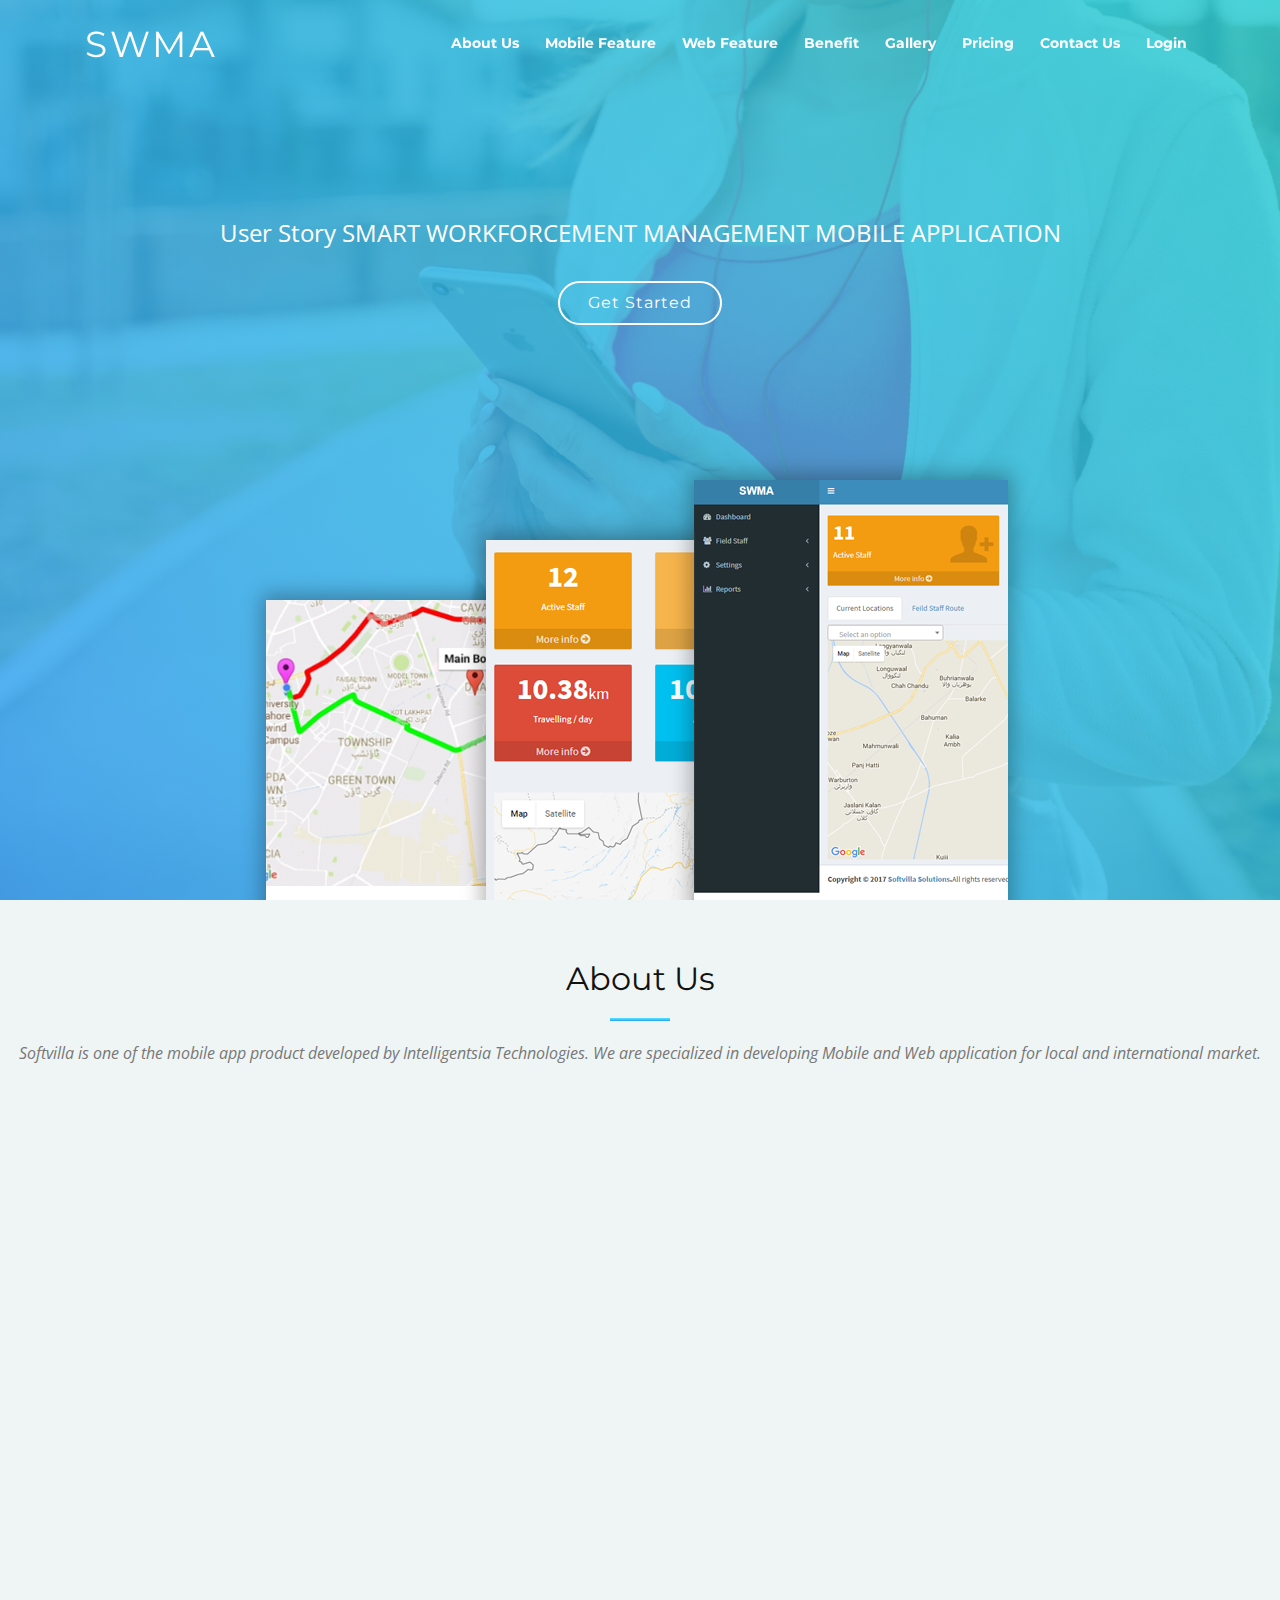
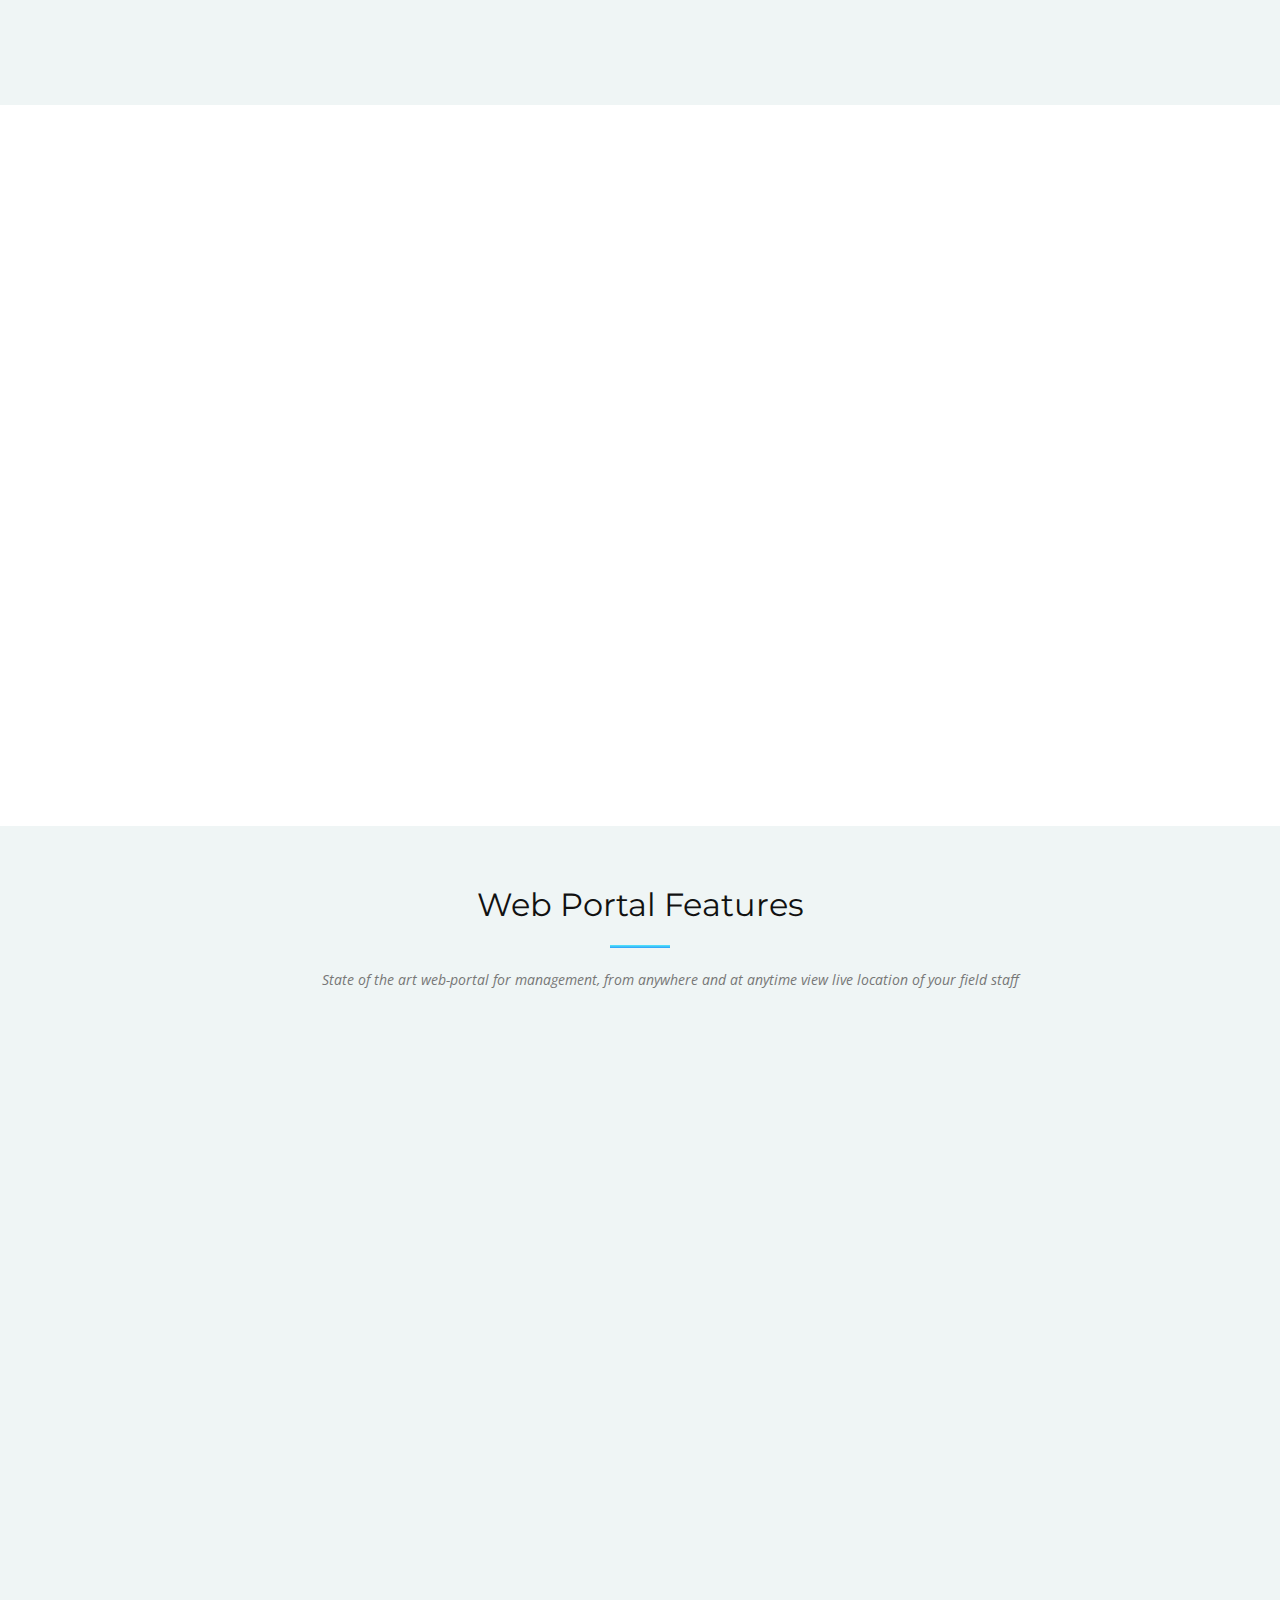
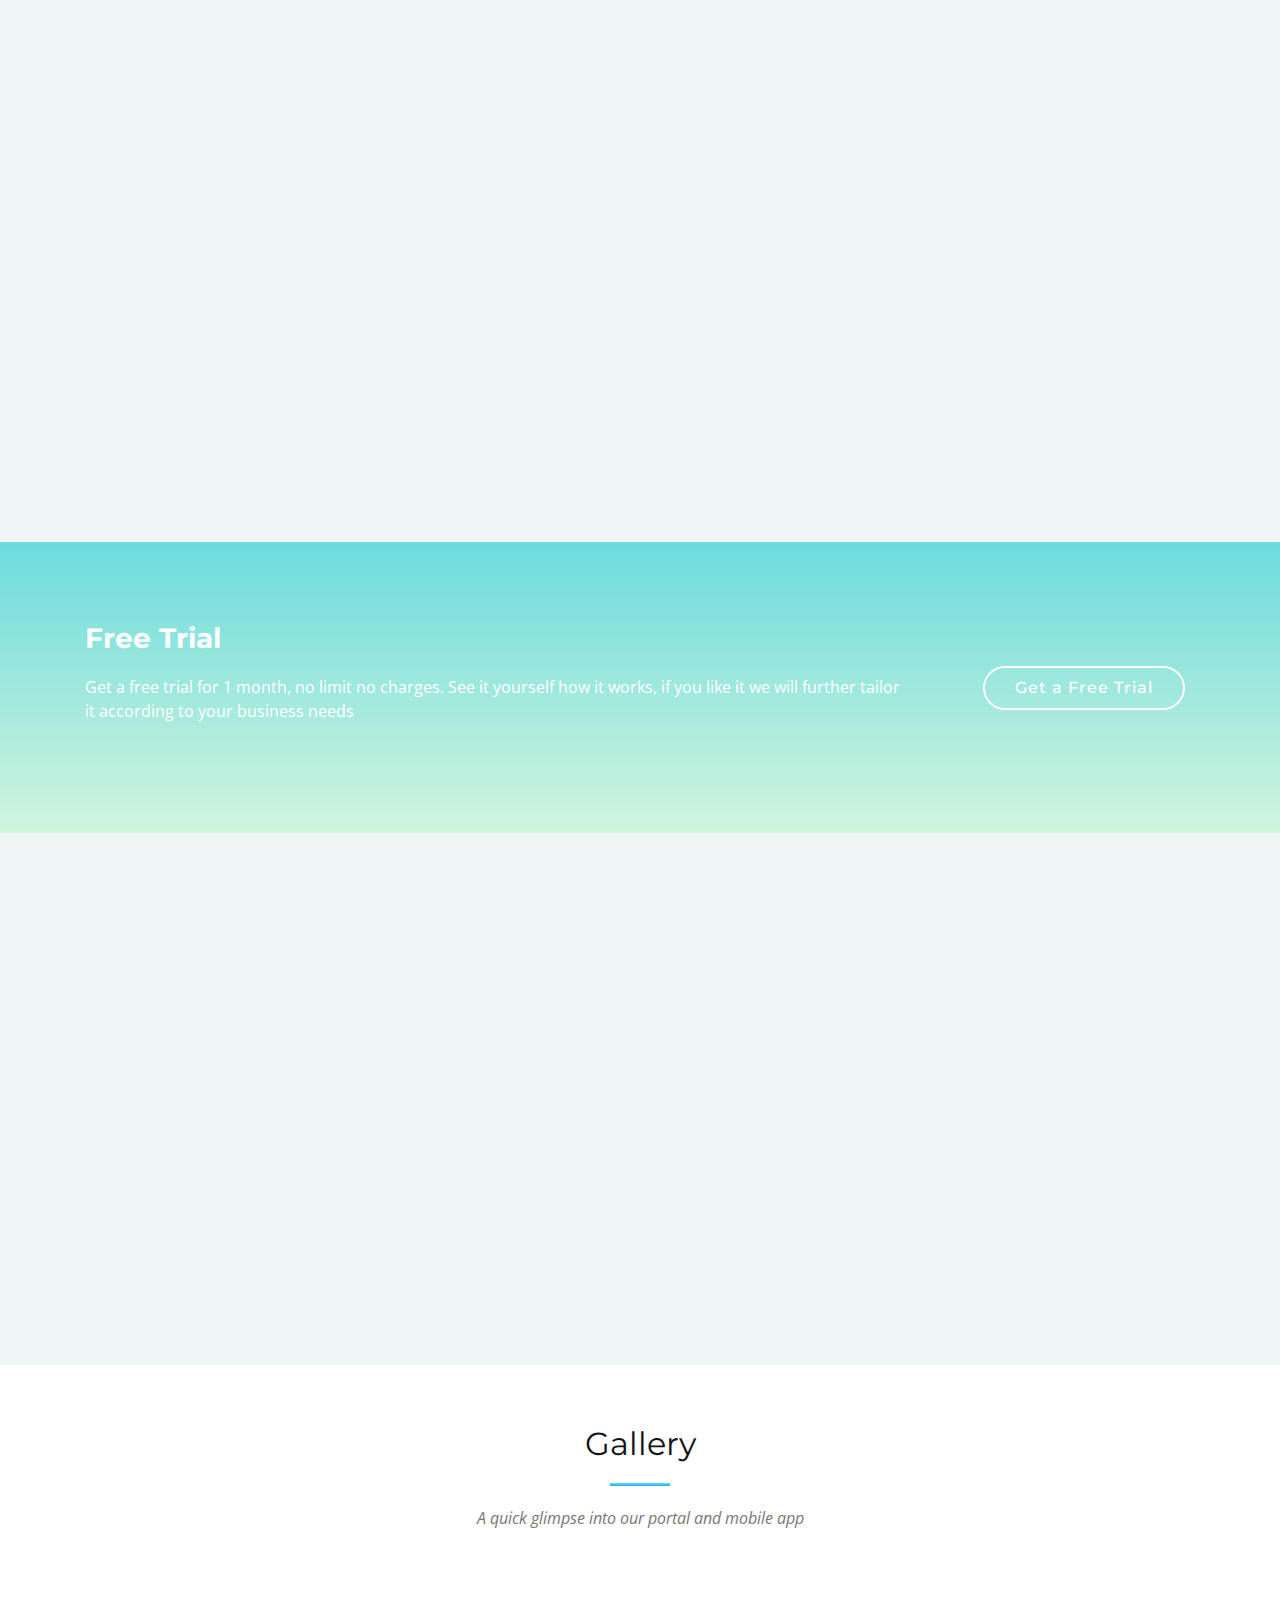
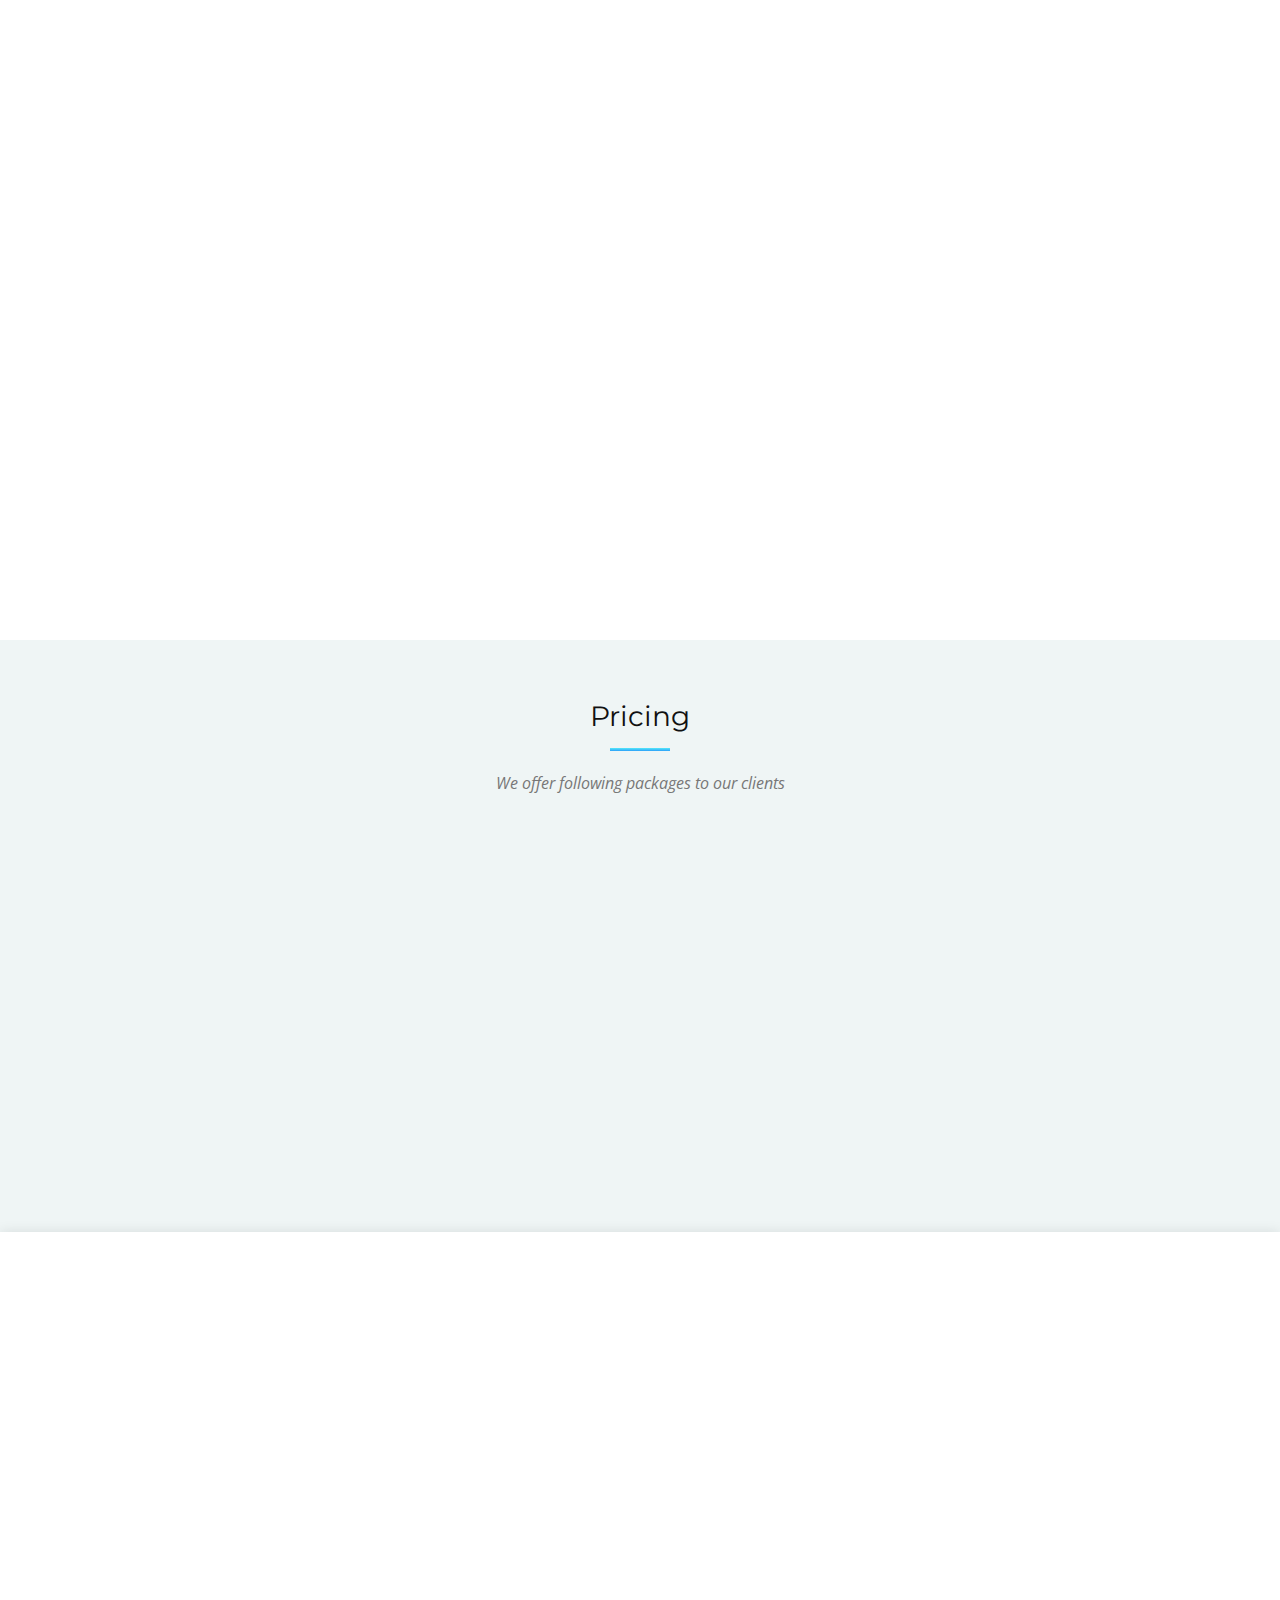
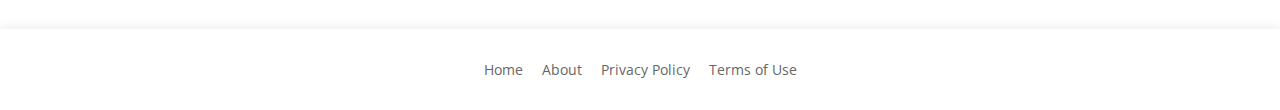
==== index.html @ a3ac9c97 "f1 com" ====
<!DOCTYPE html>
<html lang="en">
<head>
  <meta charset="utf-8">
  <title>Softvilla</title>
  <meta content="width=device-width, initial-scale=1.0" name="viewport">
  <meta content="" name="keywords">
  <meta content="" name="description">

  <!-- Favicons -->
  <link href="img/f-icon.png" rel="icon">
  <link href="img/apple-touch-icon.png" rel="apple-touch-icon">

  <!-- Google Fonts -->
  <link href="https://fonts.googleapis.com/css?family=Montserrat:300,400,500,700|Open+Sans:300,300i,400,400i,700,700i" rel="stylesheet">

  <!-- Bootstrap CSS File -->
  <link href="lib/bootstrap/css/bootstrap.min.css" rel="stylesheet">

  <!-- Libraries CSS Files -->
  <link href="lib/animate/animate.min.css" rel="stylesheet">
  <link href="lib/font-awesome/css/font-awesome.min.css" rel="stylesheet">
  <link href="lib/ionicons/css/ionicons.min.css" rel="stylesheet">
  <link href="lib/magnific-popup/magnific-popup.css" rel="stylesheet">

  <!-- Main Stylesheet File -->
  <link href="css/style.css" rel="stylesheet">
</head>

<body>

  <!--==========================
    Header
  ============================-->
  <header id="header">
    <div class="container">

      <div id="logo" class="pull-left">
        <h1><a href="#intro" class="scrollto"><strong>SWMA</strong></a></h1>
        <!-- Uncomment below if you prefer to use an image logo -->
        <!-- <a href="#intro"><img src="img/logo.png" alt="" title=""></a> -->
      </div>

      <nav id="nav-menu-container">
        <ul class="nav-menu">
          <li class="menu-active"><a href="#about"><strong>About Us</strong></a></li>
          <li><a href="#features"><strong>Mobile Feature</strong></a></li>
          <li><a href="#more-features"><strong>Web Feature</strong></a></li>
          <li><a href="#benefit"><strong>Benefit</strong></a></li>
          <li><a href="#gallery"><strong>Gallery</strong></a></li>
          <li><a href="#pricing"><strong>Pricing</strong></a></li>
          <li><a href="#contact"><strong>Contact Us</strong></a></li>
          <!-- <li><a href="download.html"><strong>Download</strong></a></li> -->
            <li><a href="#contact"><strong>Login</strong></a></li>
        </ul>
      </nav><!-- #nav-menu-container -->
    </div>
  </header><!-- #header -->

  <!--==========================
    Intro Section
  ============================-->
  <section id="intro">

    <div class="intro-text">
      <h2><strong></strong></h2>
      <p>User Story SMART WORKFORCEMENT MANAGEMENT MOBILE APPLICATION</p>
      <div class="d-flex">
      <a href="https://softvilla.com.pk/connect.html" class="btn-get-started scrollto">Get Started</a>
      
     <!-- <a href="apk/apk-demo-08112018.apk" class="btn-get-started scrollto">Free Demo</a> -->
      </div>
    </div>

    <div class="product-screens">
      <div class="product-screen-1 wow fadeInUp" data-wow-delay="0.4s" data-wow-duration="0.6s">
        <img src="img/product-screen-1.png" alt="">
      </div>

      <div class="product-screen-2 wow fadeInUp" data-wow-delay="0.2s" data-wow-duration="0.6s">
        <img src="img/product-screen-2.png" alt="">
      </div>

      <div class="product-screen-3 wow fadeInUp" data-wow-duration="0.6s">
        <img src="img/product-screen-3.png" alt="">
      </div>

    </div>

  </section><!-- #intro -->

  <main id="main">

    <!--==========================
      About Us Section
    ============================-->
    <section id="about" class="section-bg">
      <div class="container-fluid">
        <div class="section-header">
          <h3 class="section-title">About Us</h3>
          <span class="section-divider"></span>
          <p class="section-description">
            
Softvilla is one of the mobile app product developed by Intelligentsia Technologies. We are specialized in developing Mobile and Web application for local and international market.</p>
        </div>

        <div class="row">
          <div class="col-lg-6 about-img wow fadeInLeft">
            <img src="img/about-img.jpg" alt="">
          </div>

          <div class="col-lg-6 content wow fadeInRight">
            <h3>Smart Workforce Management Application (Softvilla) is a combination of Mobile and Web apps to manage your Field Force activity with precise live data and live location monitoring.</h3>
            <p>
              It consists of following i.e. 
            </p>

            <ul>
              <!-- <li><i class="ion-android-checkmark-circle"></i> Management Monitoring App</li> -->
              <li><i class="ion-android-checkmark-circle"></i> Management Web Portal</li>
              <li><i class="ion-android-checkmark-circle"></i> Field Staff Mobile App</li>
            </ul>

            <p>
              Business owners and Managers can view live order lists, field staff live location via Management Web Portal.</p>
              <p>Who Need This? A valid question from you and answer is, any business with a field staff team for sales orders or distribution etc and many more.

            </p>
          </div>
        </div>

      </div>
    </section><!-- #about -->

    <!--==========================
      Features
    ============================-->
    <section id="features">
      <div class="container">

        <div class="row">

          <div class="col-lg-8 offset-lg-4">
            <div class="section-header wow fadeIn" data-wow-duration="1s">
              <h3 class="section-title">Mobile App Features</h3>
              <span class="section-divider"></span>
            </div>
          </div>

          <div class="col-lg-4 col-md-5 features-img">
            <img src="img/product-features.png" alt="" class="wow fadeInLeft">
          </div>

          <div class="col-lg-8 col-md-7 ">

            <div class="row">

              <div class="col-lg-6 col-md-6 box wow fadeInRight">
                <div class="icon"><i class="ion-ios-speedometer-outline"></i></div>
                <h4 class="title"><a href="">Live Data</a></h4>
                <p class="description">Admin app view live location and movement and of your salesman/Order taker</p>
              </div>
              <div class="col-lg-6 col-md-6 box wow fadeInRight" data-wow-delay="0.1s">
                <div class="icon"><i class="ion-ios-flask-outline"></i></div>
                <h4 class="title"><a href="">One time Sign In</a></h4>
                <p class="description">Sign In once in the beginning only</p>
              </div>
              <div class="col-lg-6 col-md-6 box wow fadeInRight" data-wow-delay="0.2s">
                <div class="icon"><i class="ion-social-buffer-outline"></i></div>
                <h4 class="title"><a href="">Auto Check in & Check Out</a></h4>
                <p class="description">Will be managed by app itself based on set timings and location from Admin portal.</p>
              </div>
              <div class="col-lg-6 col-md-6 box wow fadeInRight" data-wow-delay="0.3s">
                <div class="icon"><i class="ion-flash-off"></i></div>
                <h4 class="title"><a href="">Works in Offline Mode</a></h4>
                <p class="description">Works offline and upload data when connected.</p>
              </div>
              
              <div class="col-lg-6 col-md-6 box wow fadeInRight" data-wow-delay="0.3s">
                <div class="icon"><i class="ion-map"></i></div>
                <h4 class="title"><a href="">Mark Locations & Time Stamps</a></h4>
                <p class="description">Mark a location with Name and picture, app auto marks duration and Time Stamp</p>
              </div>
              <div class="col-lg-6 col-md-6 box wow fadeInRight" data-wow-delay="0.3s">
                <div class="icon"><i class="ion-ios-analytics-outline"></i></div>
                <h4 class="title"><a href="">Online Order/Survey/Data Forms</a></h4>
                <p class="description">Customized online Order/Survey/Data forms available.</p>
              </div>
            </div>

          </div>

        </div>

      </div>

    </section><!-- #features -->

    
    <!--==========================
      More Features Section
    ============================-->
    <section id="more-features" class="section-bg">
      <div class="container">

        <div class="section-header">
          <h3 class="section-title">Web Portal Features</h3>
          <span class="section-divider"></span>
          <p class="section-description">State of the art web-portal for management, from anywhere and at anytime view live location of your field staff</p>
        </div>

        <div class="row">

          <div class="col-lg-6">
            <div class="box wow fadeInLeft">
              <div class="icon"><i class="ion-android-pin"></i></div>
              <h4 class="title"><a href="">Track All Your Users in One View</a></h4>
              <p class="description">Your real-time dashboard tells you at-a-glance where your field users are and their updated status.</p>
            </div>
          </div>

          <div class="col-lg-6">
            <div class="box wow fadeInRight">
              <div class="icon"><i class="ion-android-walk"></i></div>
              <h4 class="title"><a href="">You Can View Travel Paths</a></h4>
              <p class="description">Monitor and view field user's current traveled path with live updated.</p>
            </div>
          </div>

          <div class="col-lg-6">
            <div class="box wow fadeInLeft">
              <div class="icon"><i class="ion-battery-charging"></i></div>
              <h4 class="title"><a href="">Monitor Mobile Battery</a></h4>
              <p class="description">Get update mobile battery status for the field users.</p>
            </div>
          </div>

          <div class="col-lg-6">
            <div class="box wow fadeInRight">
              <div class="icon"><i class="ion-android-locate"></i></div>
              <h4 class="title"><a href="">Details of Stayed by Locations & Time Stamps</a></h4>
              <p class="description">See where and for how long they stayed at a particular location.</p>
            </div>
          </div>
          
          <div class="col-lg-6">
            <div class="box wow fadeInRight">
              <div class="icon"><i class="ion-clock"></i></div>
              <h4 class="title"><a href="">Anywhere Anytime</a></h4>
              <p class="description">On your desktop, on your laptop, on your tablet, and on your phone. Softvilla + your device + the Internet = productivity wherever you are.</p>
            </div>
          </div>
          
          <div class="col-lg-6">
            <div class="box wow fadeInRight">
              <div class="icon"><i class="ion-mouse"></i></div>
              <h4 class="title"><a href="">Easy to Use</a></h4>
              <p class="description">It's simple and easy to use and manage</p>
            </div>
          </div>
          
          <div class="col-lg-6">
            <div class="box wow fadeInRight">
              <div class="icon"><i class="ion-ios-analytics-outline"></i></div>
              <h4 class="title"><a href="">History</a></h4>
              <p class="description">View data as old as 2-3 years.</p>
            </div>
          </div>
          
          <div class="col-lg-6">
            <div class="box wow fadeInRight">
              <div class="icon"><i class="ion-ios-cloud-upload"></i></div>
              <h4 class="title"><a href="">Backup</a></h4>
              <p class="description">Daily backup of your data</p>
            </div>
          </div>
          
          <div class="col-lg-6">
            <div class="box wow fadeInRight">
              <div class="icon"><i class="ion-document-text"></i></div>
              <h4 class="title"><a href="">Customized Reports</a></h4>
              <p class="description">Produce executive-ready status reports with the push of a button. You can export and share your reports as a PDF, Word or Excel file</p>
            </div>
          </div>

        </div>
      </div>
    </section><!-- #more-features -->
    
    
    <!--==========================
      Call To Action Section
    ============================-->
    <section id="call-to-action">
      <div class="container">
        <div class="row">
          <div class="col-lg-9 text-center text-lg-left">
            <h3 class="cta-title">Free Trial</h3>
            <p class="cta-text"> Get a free trial for 1 month, no limit no charges. See it yourself how it works, if you like it we will further tailor it according to your business needs</p>
          </div>
          <div class="col-lg-3 cta-btn-container text-center">
            <!-- <a class="cta-btn align-middle" href="#">Get a Free Trial</a> -->
            <a class="cta-btn align-middle" href="register.html">Get a Free Trial</a>
          </div>
        </div>

      </div>
    </section>
    <!-- #call-to-action -->
    
    
    <!--==========================
      Benefit
    ============================-->
    <section id="benefit">
    <div id="advanced-features">

      <div class="features-row section-bg">
        <div class="container">
          <div class="row">
            <div class="col-12">
              <img class="advanced-feature-img-right wow fadeInRight" src="img/advanced-feature-1.jpg" alt="">
              <div class="wow fadeInLeft">
                <h2>Who Can Benefit </h2>
                <h3>You can Benefit from Softvilla</h3>
                <p>Any Businesses which deals with and manages a field force of Salesmen, Order takers etc anywhere in Pakistan can benefit from this app. Further we can customize it according to your business needs if you feel.</p>
                <div class="Listing-Custom">
                <ul>
              
              <li><i class="ion-android-checkmark-circle"></i> FMCG</li>
              <li><i class="ion-android-checkmark-circle"></i> Pharmaceuticals</li>
              <li><i class="ion-android-checkmark-circle"></i> Logistics</li>
              <li><i class="ion-android-checkmark-circle"></i> Travel & Transport</li>
              <li><i class="ion-android-checkmark-circle"></i> Schools</li>
              <li><i class="ion-android-checkmark-circle"></i> Security</li>
            </ul>
            </div>
              </div>
            </div>
          </div>
        </div>
      </div>

      <!--<div class="features-row">
        <div class="container">
          <div class="row">
            <div class="col-12">
              <img class="advanced-feature-img-left" src="img/advanced-feature-2.jpg" alt="">
              <div class="wow fadeInRight">
                <h2>Duis aute irure dolor in reprehenderit in voluptate velit esse</h2>
                <i class="ion-ios-paper-outline" class="wow fadeInRight" data-wow-duration="0.5s"></i>
                <p class="wow fadeInRight" data-wow-duration="0.5s">Lorem ipsum dolor sit amet, consectetur adipiscing elit, sed do eiusmod tempor incididunt ut labore et dolore magna aliqua. Ut enim ad minim veniam.</p>
                <i class="ion-ios-color-filter-outline wow fadeInRight" data-wow-delay="0.2s" data-wow-duration="0.5s"></i>
                <p class="wow fadeInRight" data-wow-delay="0.2s" data-wow-duration="0.5s">Quis nostrud exercitation ullamco laboris nisi ut aliquip ex ea commodo consequat. Duis aute irure dolor in reprehenderit in voluptate velit esse cillum.</p>
                <i class="ion-ios-barcode-outline wow fadeInRight" data-wow-delay="0.4" data-wow-duration="0.5s"></i>
                <p class="wow fadeInRight" data-wow-delay="0.4s" data-wow-duration="0.5s">Quis nostrud exercitation ullamco laboris nisi ut aliquip ex ea commodo consequat. Duis aute irure dolor in reprehenderit in voluptate velit esse cillum.</p>
              </div>
            </div>
          </div>
        </div>
      </div>
-->
<!--
      <div class="features-row section-bg">
        <div class="container">
          <div class="row">
            <div class="col-12">
              <img class="advanced-feature-img-right wow fadeInRight" src="img/advanced-feature-3.jpg" alt="">
              <div class="wow fadeInLeft">
                <h2>Duis aute irure dolor in reprehenderit in voluptate velit esse</h2>
                <h3>Excepteur sint occaecat cupidatat non proident, sunt in culpa qui officia deserunt mollit anim id est laborum.</h3>
                <p>Lorem ipsum dolor sit amet, consectetur adipiscing elit, sed do eiusmod tempor incididunt ut labore et dolore magna aliqua. Ut enim ad minim veniam</p>
                <i class="ion-ios-albums-outline"></i>
                <p>Quis nostrud exercitation ullamco laboris nisi ut aliquip ex ea commodo consequat. Duis aute irure dolor in reprehenderit in voluptate velit esse cillum dolore eu fugiat nulla pariatur. Excepteur sint occaecat cupidatat non proident, sunt in culpa qui officia deserunt mollit anim id est laborum.</p>
              </div>
            </div>
          </div>
        </div>
      </div>
      -->
      </div>
    </section><!-- #Benefit -->

    <!--==========================
      Frequently Asked Questions Section
    ============================-->
    <!--
    <section id="faq">
      <div class="container">

        <div class="section-header">
          <h3 class="section-title">Frequently Asked Questions</h3>
          <span class="section-divider"></span>
          <p class="section-description">Sed ut perspiciatis unde omnis iste natus error sit voluptatem accusantium doloremque</p>
        </div>

        <ul id="faq-list" class="wow fadeInUp">
          <li>
            <a data-toggle="collapse" class="collapsed" href="#faq1">Non consectetur a erat nam at lectus urna duis? <i class="ion-android-remove"></i></a>
            <div id="faq1" class="collapse" data-parent="#faq-list">
              <p>
                Feugiat pretium nibh ipsum consequat. Tempus iaculis urna id volutpat lacus laoreet non curabitur gravida. Venenatis lectus magna fringilla urna porttitor rhoncus dolor purus non.
              </p>
            </div>
          </li>

          <li>
            <a data-toggle="collapse" href="#faq2" class="collapsed">Feugiat scelerisque varius morbi enim nunc faucibus a pellentesque? <i class="ion-android-remove"></i></a>
            <div id="faq2" class="collapse" data-parent="#faq-list">
              <p>
                Dolor sit amet consectetur adipiscing elit pellentesque habitant morbi. Id interdum velit laoreet id donec ultrices. Fringilla phasellus faucibus scelerisque eleifend donec pretium. Est pellentesque elit ullamcorper dignissim. Mauris ultrices eros in cursus turpis massa tincidunt dui.
              </p>
            </div>
          </li>

          <li>
            <a data-toggle="collapse" href="#faq3" class="collapsed">Dolor sit amet consectetur adipiscing elit pellentesque habitant morbi? <i class="ion-android-remove"></i></a>
            <div id="faq3" class="collapse" data-parent="#faq-list">
              <p>
                Eleifend mi in nulla posuere sollicitudin aliquam ultrices sagittis orci. Faucibus pulvinar elementum integer enim. Sem nulla pharetra diam sit amet nisl suscipit. Rutrum tellus pellentesque eu tincidunt. Lectus urna duis convallis convallis tellus. Urna molestie at elementum eu facilisis sed odio morbi quis
              </p>
            </div>
          </li>

          <li>
            <a data-toggle="collapse" href="#faq4" class="collapsed">Ac odio tempor orci dapibus. Aliquam eleifend mi in nulla? <i class="ion-android-remove"></i></a>
            <div id="faq4" class="collapse" data-parent="#faq-list">
              <p>
                Dolor sit amet consectetur adipiscing elit pellentesque habitant morbi. Id interdum velit laoreet id donec ultrices. Fringilla phasellus faucibus scelerisque eleifend donec pretium. Est pellentesque elit ullamcorper dignissim. Mauris ultrices eros in cursus turpis massa tincidunt dui.
              </p>
            </div>
          </li>

          <li>
            <a data-toggle="collapse" href="#faq5" class="collapsed">Tempus quam pellentesque nec nam aliquam sem et tortor consequat? <i class="ion-android-remove"></i></a>
            <div id="faq5" class="collapse" data-parent="#faq-list">
              <p>
                Molestie a iaculis at erat pellentesque adipiscing commodo. Dignissim suspendisse in est ante in. Nunc vel risus commodo viverra maecenas accumsan. Sit amet nisl suscipit adipiscing bibendum est. Purus gravida quis blandit turpis cursus in
              </p>
            </div>
          </li>

          <li>
            <a data-toggle="collapse" href="#faq6" class="collapsed">Tortor vitae purus faucibus ornare. Varius vel pharetra vel turpis nunc eget lorem dolor? <i class="ion-android-remove"></i></a>
            <div id="faq6" class="collapse" data-parent="#faq-list">
              <p>
                Laoreet sit amet cursus sit amet dictum sit amet justo. Mauris vitae ultricies leo integer malesuada nunc vel. Tincidunt eget nullam non nisi est sit amet. Turpis nunc eget lorem dolor sed. Ut venenatis tellus in metus vulputate eu scelerisque. Pellentesque diam volutpat commodo sed egestas egestas fringilla phasellus faucibus. Nibh tellus molestie nunc non blandit massa enim nec.
              </p>
            </div>
          </li>

        </ul>

      </div>
    </section>
    -->
    <!-- #faq -->

    <!--==========================
      Our Team Section
    ============================-->
    <!--
    <section id="team" class="section-bg">
      <div class="container">
        <div class="section-header">
          <h3 class="section-title">Our Team</h3>
          <span class="section-divider"></span>
          <p class="section-description">Sed ut perspiciatis unde omnis iste natus error sit voluptatem accusantium doloremque</p>
        </div>
        <div class="row wow fadeInUp">
          <div class="col-lg-3 col-md-6">
            <div class="member">
              <div class="pic"><img src="img/team/team-1.jpg" alt=""></div>
              <h4>Walter White</h4>
              <span>Chief Executive Officer</span>
              <div class="social">
                <a href=""><i class="fa fa-twitter"></i></a>
                <a href=""><i class="fa fa-facebook"></i></a>
                <a href=""><i class="fa fa-google-plus"></i></a>
                <a href=""><i class="fa fa-linkedin"></i></a>
              </div>
            </div>
          </div>

          <div class="col-lg-3 col-md-6">
            <div class="member">
              <div class="pic"><img src="img/team/team-2.jpg" alt=""></div>
              <h4>Sarah Jhinson</h4>
              <span>Product Manager</span>
              <div class="social">
                <a href=""><i class="fa fa-twitter"></i></a>
                <a href=""><i class="fa fa-facebook"></i></a>
                <a href=""><i class="fa fa-google-plus"></i></a>
                <a href=""><i class="fa fa-linkedin"></i></a>
              </div>
            </div>
          </div>

          <div class="col-lg-3 col-md-6">
            <div class="member">
              <div class="pic"><img src="img/team/team-3.jpg" alt=""></div>
              <h4>William Anderson</h4>
              <span>CTO</span>
              <div class="social">
                <a href=""><i class="fa fa-twitter"></i></a>
                <a href=""><i class="fa fa-facebook"></i></a>
                <a href=""><i class="fa fa-google-plus"></i></a>
                <a href=""><i class="fa fa-linkedin"></i></a>
              </div>
            </div>
          </div>

          <div class="col-lg-3 col-md-6">
            <div class="member">
              <div class="pic"><img src="img/team/team-4.jpg" alt=""></div>
              <h4>Amanda Jepson</h4>
              <span>Accountant</span>
              <div class="social">
                <a href=""><i class="fa fa-twitter"></i></a>
                <a href=""><i class="fa fa-facebook"></i></a>
                <a href=""><i class="fa fa-google-plus"></i></a>
                <a href=""><i class="fa fa-linkedin"></i></a>
              </div>
            </div>
          </div>
        </div>

      </div>
    </section>
    -->
    <!-- #team -->

    <!--==========================
      Clients
    ============================-->
    <!--
    <section id="clients">
      <div class="container">

        <div class="row wow fadeInUp">

          <div class="col-md-2">
            <img src="img/clients/client-1.png" alt="">
          </div>

          <div class="col-md-2">
            <img src="img/clients/client-2.png" alt="">
          </div>

          <div class="col-md-2">
            <img src="img/clients/client-3.png" alt="">
          </div>

          <div class="col-md-2">
            <img src="img/clients/client-4.png" alt="">
          </div>

          <div class="col-md-2">
            <img src="img/clients/client-5.png" alt="">
          </div>

          <div class="col-md-2">
            <img src="img/clients/client-6.png" alt="">
          </div>

        </div>
      </div>
    </section>
    -->
    <!-- #more-features -->

    
    <!--==========================
      Gallery Section
    ============================-->
    <section id="gallery">
      <div class="container-fluid">
        <div class="section-header">
          <h3 class="section-title">Gallery</h3>
          <span class="section-divider"></span>
          <p class="section-description">A quick glimpse into our portal and mobile app</p>
        </div>

        <div class="row no-gutters">

          <div class="col-lg-4 col-md-6">
            <div class="gallery-item wow fadeInUp">
              <a href="img/gallery/gallery-1.jpg" class="gallery-popup">
                <img src="img/gallery/gallery-1.jpg" alt="">
              </a>
            </div>
          </div>

          <div class="col-lg-4 col-md-6">
            <div class="gallery-item wow fadeInUp">
              <a href="img/gallery/gallery-2.jpg" class="gallery-popup">
                <img src="img/gallery/gallery-2.jpg" alt="">
              </a>
            </div>
          </div>

          <div class="col-lg-4 col-md-6">
            <div class="gallery-item wow fadeInUp">
              <a href="img/gallery/gallery-3.jpg" class="gallery-popup">
                <img src="img/gallery/gallery-3.jpg" alt="">
              </a>
            </div>
          </div>

          <div class="col-lg-4 col-md-6">
            <div class="gallery-item wow fadeInUp">
              <a href="img/gallery/gallery-4.jpg" class="gallery-popup">
                <img src="img/gallery/gallery-4.jpg" alt="">
              </a>
            </div>
          </div>

          <div class="col-lg-4 col-md-6">
            <div class="gallery-item wow fadeInUp">
              <a href="img/gallery/gallery-5.jpg" class="gallery-popup">
                <img src="img/gallery/gallery-5.jpg" alt="">
              </a>
            </div>
          </div>

          <div class="col-lg-4 col-md-6">
            <div class="gallery-item wow fadeInUp">
              <a href="img/gallery/gallery-6.jpg" class="gallery-popup">
                <img src="img/gallery/gallery-6.jpg" alt="">
              </a>
            </div>
          </div>

        </div>

      </div>
    </section><!-- #gallery -->
    
    <!--==========================
      Pricing Section
    ============================-->
    <section id="pricing" class="section-bg">
      <div class="container">

        <div class="section-header">
          <h3 class="section-title">Pricing</h3>
          <span class="section-divider"></span>
          <p class="section-description">We offer following packages to our clients<br>
            <!-- <i>(These prices do not inchide GST)</i></p> -->
        </div>

        <div class="row">

          <!-- <div class="col-lg-4 col-md-6">
            <div class="box wow fadeInRight">
              <h3>PACKAGE 1</h3>
              <h4><sup>Rs.</sup>999<span> month/User</span></h4>
              <ul>
                <li><i class="ion-android-checkmark-circle"></i> Get 1 Free on Every 10 Users</li>
                <li><i class="ion-android-checkmark-circle"></i> Registration Fee 9999/- Rs</li>
                <li><i class="ion-android-checkmark-circle"></i> GST Applies</li>
              </ul>
              <a href="#" class="get-started-btn">Get Started</a>
            </div>
          </div> -->

          <!-- <div class="col-lg-4 col-md-6">
            <div class="box wow fadeInRight">
              <h3>PACKAGE 2</h3>
              <h4><sup>Rs.</sup>1199<span> month/User</span></h4>
              <ul>
                <li><i class="ion-android-checkmark-circle"></i> Get 2 Free on Every 10 Users</li>
                <li><i class="ion-android-checkmark-circle"></i> No Registration Fee</li>
                <li><i class="ion-android-checkmark-circle"></i> GST Included</li></ul>
              <a href="#" class="get-started-btn">Get Started</a>
            </div>
          </div> -->
          
            <div class="col-lg-4 col-md-6">
            <div class="box wow fadeInRight">
              <h3>APP OWNERSHIP</h3>
              <!-- <h4><sup>Rs.</sup>725<span> month</span></h4> -->
              <ul>
                <li><i class="ion-android-checkmark-circle"></i> Complete Application</li>
                <li><i class="ion-android-checkmark-circle"></i> Code Ownership</li>
                <li><i class="ion-android-checkmark-circle"></i> One Time Payment</li>
              </ul>
              <!-- <a href="#" class="get-started-btn">Get Started</a> -->
              <a href="register.html" class="get-started-btn">Get Started</a>
            </div>
          </div> 
          
            <div class="col-lg-4 col-md-6">
            <div class="box wow fadeInRight">
              <h3>FIX SERVICES</h3>
              <!-- <h4><sup>Rs.</sup>525<span> month</span></h4> -->
              <ul>
                <li><i class="ion-android-checkmark-circle"></i> Get Customized Application</li>
                <li><i class="ion-android-checkmark-circle"></i> Yearly minimum Maintenance</li>
                <li><i class="ion-android-checkmark-circle"></i> One Time Payment </li>
              </ul>
              <!-- <a href="#" class="get-started-btn">Get Started</a>-->
              <a href="register.html" class="get-started-btn">Get Started</a>
            </div>
          </div> 

          <div class="col-lg-4 col-md-6">
            <div class="box wow fadeInRight">
              <h3>USERS LICENSE</h3>
             <!-- <h4><sup>Rs.</sup>325<span> month</span></h4> -->
              <ul>
                <li><i class="ion-android-checkmark-circle"></i> Monthly/User License</li>
                <li><i class="ion-android-checkmark-circle"></i> Minimum 20 Users</li>
                <li><i class="ion-android-checkmark-circle"></i> Registration Fee Negotiable</li>
              </ul>
              <!-- <a href="#" class="get-started-btn">Get Started</a> -->
              <a href="register.html" class="get-started-btn">Get Started</a>
            </div>
          </div> 
          
         <!-- <div class="col-lg-4 col-md-6">
            <div class="box wow fadeInRight">
              <h3>Large</h3>
              <h4><sup>Rs.</sup>225<span> month</span></h4>
              <ul>
                <li><i class="ion-android-checkmark-circle"></i> Minimum 201 Users</li>
                <li><i class="ion-android-checkmark-circle"></i> Maximum 300 Users</li>
                <li><i class="ion-android-checkmark-circle"></i> Registration Fee Negotiable</li>
              </ul>
               <a href="#" class="get-started-btn">Get Started</a> 
              <a href="register.html" class="get-started-btn">Get Started</a>
            </div>
          </div> -->
          
          <!--<div class="col-lg-4 col-md-6">
            <div class="box wow fadeInRight">
              <h3>Maximum</h3>
              <h4><sup>Rs.</sup>125<span> month</span></h4>
              <ul>
                <li><i class="ion-android-checkmark-circle"></i> Minimum 300+ Users</li>
                <li><i class="ion-android-checkmark-circle"></i> Registration Fee Negotiable</li>
                <li> &nbsp;</li>
              </ul>
               <a href="#" class="get-started-btn">Get Started</a> 
              <a href="register.html" class="get-started-btn">Get Started</a>
            </div>
          </div> -->
          
          <!-- <div class="col-lg-4 col-md-6">
            <div class="box featured wow fadeInUp">
              <h3>Free Trial</h3>
              <h4><sup>Rs.</sup>00<span> month/User</span></h4>
              <ul>
                <li><i class="ion-android-checkmark-circle"></i> Maximum 10 Users</li>
                <li><i class="ion-android-checkmark-circle"></i> No Registration Fee</li>
                <li><i class="ion-android-checkmark-circle"></i> <strong> 1 Month Free</strong></li>
              </ul>
              <a href="#" class="get-started-btn">Get Started</a> 
              <a href="register.html" class="get-started-btn">Get Started</a>
            </div>
          </div> -->
          

        </div>
      </div>
    </section><!-- #pricing -->

    <!--==========================
      Contact Section
    ============================-->
    <section id="contact">
      <div class="container">
        <div class="row wow fadeInUp">

          <div class="col-lg-4 col-md-4">
            <div class="contact-about">
              <h3>SoftVilla Business Solutions</h3>
              <p></p>
              <div class="social-links">
               <!-- <a href="#" class="twitter"><i class="fa fa-twitter"></i></a>
                <a href="#" class="facebook"><i class="fa fa-facebook"></i></a>
                <a href="#" class="instagram"><i class="fa fa-instagram"></i></a>
                <a href="#" class="google-plus"><i class="fa fa-google-plus"></i></a> -->
                <a href="https://www.linkedin.com/showcase/Softvilla-application/" class="linkedin"><i class="fa fa-linkedin"></i></a>
              </div>
            </div>
          </div>

          <div class="col-lg-3 col-md-4">
            <div class="info">
              <div>
                <i class="ion-ios-location-outline"></i>
                <p>36 MB Zainab Tower<br>
                Model Town Link Road,<br>Lahore</p>
              </div>

              <div>
                <i class="ion-ios-email-outline"></i>
                <p>info@softvilla.com.pk</p>
              </div>

              <div>
                <i class="ion-ios-telephone-outline"></i>
                <p>+92 332 02 786 02</p>
              </div>

            </div>
          </div>

          <div class="col-lg-5 col-md-8">
            <div class="form">
              <div id="sendmessage">Your message has been sent. Thank you!</div>
              <div id="errormessage"></div>
              <form action="contact.php" method="POST" >
                <div class="form-row">
                  <div class="form-group col-lg-6">
                    <input type="text" name="name" class="form-control" id="name" placeholder="Your Name" data-rule="minlen:4" data-msg="Please enter at least 4 chars" />
                    <div class="validation"></div>
                  </div>
                  <div class="form-group col-lg-6">
                    <input type="email" class="form-control" name="email" id="email" placeholder="Your Email" data-rule="email" data-msg="Please enter a valid email" />
                    <div class="validation"></div>
                  </div>
                </div>
                <div class="form-group">
                  <input type="text" class="form-control" name="subject" id="subject" placeholder="Subject" data-rule="minlen:4" data-msg="Please enter at least 8 chars of subject" />
                  <div class="validation"></div>
                </div>
                <div class="form-group">
                  <textarea class="form-control" name="message" rows="5" data-rule="required" data-msg="Please write something for us" placeholder="Message"></textarea>
                  <div class="validation"></div>
                </div>
                <div class="text-center"><button type="submit" title="Send Message">Send Message</button></div>
              </form>
            </div>
          </div>

        </div>

      </div>
    </section><!-- #contact -->

  </main>

  <!--==========================
    Footer
  ============================-->
  <footer id="footer">
    <div class="container">
      <div class="row">
        <div class="col-lg-12">
          <nav class="footer-links text-center pt-2 pt-lg-0">
            <a href="#intro" class="scrollto">Home</a>
            <a href="#about" class="scrollto">About</a>
            <a href="#">Privacy Policy</a>
            <a href="#">Terms of Use</a>
          </nav>
        </div>
      </div>
    </div>
  </footer><!-- #footer -->

  <a href="#" class="back-to-top"><i class="fa fa-chevron-up"></i></a>

  <!-- JavaScript Libraries -->
  <script src="lib/jquery/jquery.min.js"></script>
  <script src="lib/jquery/jquery-migrate.min.js"></script>
  <script src="lib/bootstrap/js/bootstrap.bundle.min.js"></script>
  <script src="lib/easing/easing.min.js"></script>
  <script src="lib/wow/wow.min.js"></script>
  <script src="lib/superfish/hoverIntent.js"></script>
  <script src="lib/superfish/superfish.min.js"></script>
  <script src="lib/magnific-popup/magnific-popup.min.js"></script>

  <!-- Contact Form JavaScript File -->
  <script src="contactform/contactform.js"></script>

  <!-- Template Main Javascript File -->
  <script src="js/main.js"></script>

</body>
</html>
---- css/style.css ----
/*
  Theme Name: Avilon
  Theme URL: https://bootstrapmade.com/avilon-bootstrap-landing-page-template/
  Author: BootstrapMade.com
  License: https://bootstrapmade.com/license/
*/
/*--------------------------------------------------------------
# General
--------------------------------------------------------------*/
body {
  background: #fff;
  color: #666666;
  font-family: "Open Sans", sans-serif;
  overflow-x: hidden;
}

a {
  color: #2ca0f9;
  transition: 0.5s;
}

a:hover, a:active, a:focus {
  color: #1dc9ce;
  outline: none;
  text-decoration: none;
}

p {
  padding: 0;
  margin: 0 0 30px 0;
}

h1, h2, h3, h4, h5, h6 {
  font-family: "Montserrat", sans-serif;
  font-weight: 400;
  margin: 0 0 20px 0;
  padding: 0;
}

/* Back to top button */
.back-to-top {
  position: fixed;
  display: none;
  background: linear-gradient(45deg, #1de099, #2ca0f9);
  color: #fff;
  padding: 2px 20px 8px 20px;
  font-size: 16px;
  border-radius: 4px 4px 0 0;
  right: 15px;
  bottom: 0;
  transition: none;
}

.back-to-top:focus {
  background: linear-gradient(45deg, #1de099, #2ca0f9);
  color: #fff;
  outline: none;
}

.back-to-top:hover {
  background: #2ca0f9;
  color: #fff;
}

/*--------------------------------------------------------------
# Header
--------------------------------------------------------------*/
#header {
  padding: 30px 0;
  height: 92px;
  position: fixed;
  left: 0;
  top: 0;
  right: 0;
  transition: all 0.5s;
  z-index: 997;
}

#header #logo {
  float: left;
}

#header #logo h1 {
  font-size: 36px;
  margin: -4px 0 0 0;
  padding: 0;
  line-height: 1;
  display: inline-block;
  font-family: "Montserrat", sans-serif;
  font-weight: 300;
  letter-spacing: 3px;
  text-transform: uppercase;
}

#header #logo h1 a, #header #logo h1 a:hover {
  color: #fff;
}

#header #logo img {
  padding: 0;
  margin: 0;
}
@media (max-width: 991px) {
	#header .container {
		max-width: 100%;
	}
	#header .nav-menu a {
		font-size:12px;
		padding:0 4px 0 4px;
	}
}
@media (max-width: 768px) {
  #header #logo h1 {
    font-size: 28px;
    margin-top: 0;
  }
  #header #logo img {
    max-height: 40px;
  }
}

#header.header-fixed {
  background: linear-gradient(45deg, #2ca0f9, #2ca0f9);
  padding: 20px 0;
  height: 72px;
  transition: all 0.5s;
}
.header-inner {
	background: linear-gradient(45deg, #2ca0f9, #2ca0f9);
  padding: 20px 0;
  height: 72px;
  transition: all 0.5s;
}
.main-content-inner {
	margin-top:80px;	
}

/*--------------------------------------------------------------
# Intro Section
--------------------------------------------------------------*/
/* Form */
.BackToHome {
    position: absolute;
    top: 10px;
    left: 10px;
    z-index: 99999;
}
.login {
    background: linear-gradient(45deg, rgba(45, 160, 250, 0.8), rgba(29, 200, 205, 0.8)), url("../img/intro-bg.jpg") fixed; 
	width: 100%;
  	height: 100%;
}
.login #intro {
    background-image: none;
    background-attachment: fixed;
	top: 0px;
}
.login #footer {
    background: rgba(250, 250, 250, 0.3) !important;
}
.login .login-form {
/*    width: 360px;*/
    margin: auto;
    text-align: left;
    padding: 40px;
    padding-top: 0px;
}
.login .login-form h5 {
    color:#00410c;
}
.login #intro .intro-text {
  top: 0px;
  color: #FFFFFF;
    height: calc(40% - 60px);
}
.login #intro .intro-text a {
  color: #FFFFFF;
}
.login #intro .product-screens {
  height: auto;
  bottom: auto;
  top:33%;
}
.login .form-control {
    background: rgba(0, 0, 0, 0.2) !important;
    font-size: 14px;
    border-radius: 20px;
    padding: 8px 20px;
    border: none;
    color: #FFFFFF;
}
.login .form-control::placeholder {
    color: #FFFFFF;
}
.login .label {
    color: #FFFFFF;
    font-size: 14px;
    padding-left: 16px;
}
.login .registraion-text {
	display: block;
	font-size: 14px !important;
	margin-top: 20px !important;;
}
.login p.registraion-text a {
	color: #FFFFFF;
	text-decoration: underline;
	font-style:italic;
}

#intro {
  width: 100%;
  height: 100vh;
  background: linear-gradient(45deg, rgba(45, 160, 250, 0.8), rgba(29, 200, 205, 0.8)), url("../img/intro-bg.jpg") center top no-repeat;
  background-size: cover;
  position: relative;
}

@media (min-width: 1024px) {
  #intro {
    background-attachment: fixed;
  }
}

#intro .intro-text {
  position: absolute;
  left: 0;
  top: 60px;
  right: 0;
  height: calc(50% - 60px);
  display: flex;
  align-items: center;
  justify-content: center;
  text-align: center;
  flex-direction: column;
}

#intro h2 {
  margin: 30px 0 10px 0;
  padding: 0 15px;
  font-size: 48px;
  font-weight: 400;
  line-height: 56px;
  color: #fff;
}

@media (max-width: 768px) {
  #intro h2 {
    font-size: 28px;
    line-height: 36px;
  }
}

#intro p {
  color: #fff;
  margin-bottom: 20px;
  padding: 0 15px;
  font-size: 24px;
}

@media (max-width: 768px) {
  #intro p {
    font-size: 18px;
    line-height: 24px;
    margin-bottom: 20px;
  }
}

#intro .btn-get-started {
  font-family: "Montserrat", sans-serif;
  font-weight: 400;
  font-size: 16px;
  letter-spacing: 1px;
  display: inline-block;
  padding: 8px 28px;
  border-radius: 50px;
  transition: 0.5s;
  margin: 10px;
  border: 2px solid #fff;
  color: #fff;
  background: none;
}

#intro .btn-get-started:hover {
  color: #2ca0f9;
  background: #fff;
}

#intro .product-screens {
  position: absolute;
  left: 0;
  right: 0;
  bottom: 0;
  overflow: hidden;
  text-align: center;
  width: 100%;
  height: 50%;
}

#intro .product-screens img {
  box-shadow: 0px -2px 19px 4px rgba(0, 0, 0, 0.29);
}

#intro .product-screens .product-screen-1 {
  position: absolute;
  z-index: 30;
  left: calc(50% + 54px);
  bottom: 0;
  top: 30px;
}

#intro .product-screens .product-screen-2 {
  position: absolute;
  z-index: 20;
  left: calc(50% - 154px);
  bottom: 0;
  top: 90px;
}

#intro .product-screens .product-screen-3 {
  position: absolute;
  z-index: 10;
  left: calc(50% - 374px);
  bottom: 0;
  top: 150px;
}

@media (max-width: 767px) {
  #intro .product-screens .product-screen-1 {
    position: static;
    padding-top: 30px;
  }
  #intro .product-screens .product-screen-2, #intro .product-screens .product-screen-3 {
    display: none;
  }
}

/*--------------------------------------------------------------
# Navigation Menu
--------------------------------------------------------------*/
/* Nav Menu Essentials */
.nav-menu, .nav-menu * {
  margin: 0;
  padding: 0;
  list-style: none;
}

.nav-menu ul {
  position: absolute;
  display: none;
  top: 100%;
  left: 0;
  z-index: 99;
}

.nav-menu li {
  position: relative;
  white-space: nowrap;
}

.nav-menu > li {
  float: left;
}

.nav-menu li:hover > ul,
.nav-menu li.sfHover > ul {
  display: block;
}

.nav-menu ul ul {
  top: 0;
  left: 100%;
}

.nav-menu ul li {
  min-width: 180px;
}

/* Nav Menu Arrows */
.sf-arrows .sf-with-ul {
  padding-right: 30px;
}

.sf-arrows .sf-with-ul:after {
  content: "\f107";
  position: absolute;
  right: 15px;
  font-family: FontAwesome;
  font-style: normal;
  font-weight: normal;
}

.sf-arrows ul .sf-with-ul:after {
  content: "\f105";
}

/* Nav Meu Container */
#nav-menu-container {
  float: right;
  margin: 0;
}

@media (max-width: 768px) {
  #nav-menu-container {
    display: none;
  }
}

/* Nav Meu Styling */
.nav-menu a {
  padding: 0 8px 10px 8px;
  text-decoration: none;
  display: inline-block;
  color: #fff;
  font-family: "Montserrat", sans-serif;
  font-weight: 400;
  font-size: 14px;
  outline: none;
}

.nav-menu > li {
  margin-left: 10px;
}

.nav-menu ul {
  margin: 4px 0 0 0;
  padding: 10px;
  box-shadow: 0px 0px 30px rgba(127, 137, 161, 0.25);
  background: #fff;
}

.nav-menu ul li {
  transition: 0.3s;
}

.nav-menu ul li a {
  padding: 10px;
  color: #333;
  transition: 0.3s;
  display: block;
  font-size: 13px;
  text-transform: none;
}

.nav-menu ul li:hover > a {
  color: #2ca0f9;
}

.nav-menu ul ul {
  margin: 0;
}

/* Mobile Nav Toggle */
#mobile-nav-toggle {
  position: fixed;
  right: 0;
  top: 0;
  z-index: 999;
  margin: 20px 20px 0 0;
  border: 0;
  background: none;
  font-size: 24px;
  display: none;
  transition: all 0.4s;
  outline: none;
  cursor: pointer;
}

#mobile-nav-toggle i {
  color: #fff;
}

@media (max-width: 768px) {
  #mobile-nav-toggle {
    display: inline;
  }
}

/* Mobile Nav Styling */
#mobile-nav {
  position: fixed;
  top: 0;
  padding-top: 18px;
  bottom: 0;
  z-index: 998;
  background: rgba(52, 59, 64, 0.9);
  left: -260px;
  width: 260px;
  overflow-y: auto;
  transition: 0.4s;
}

#mobile-nav ul {
  padding: 0;
  margin: 0;
  list-style: none;
}

#mobile-nav ul li {
  position: relative;
}

#mobile-nav ul li a {
  color: #fff;
  font-size: 16px;
  overflow: hidden;
  padding: 10px 22px 10px 15px;
  position: relative;
  text-decoration: none;
  width: 100%;
  display: block;
  outline: none;
}

#mobile-nav ul li a:hover {
  color: #fff;
}

#mobile-nav ul li li {
  padding-left: 30px;
}

#mobile-nav ul .menu-has-children i {
  position: absolute;
  right: 0;
  z-index: 99;
  padding: 15px;
  cursor: pointer;
  color: #fff;
}

#mobile-nav ul .menu-has-children i.fa-chevron-up {
  color: #2ca0f9;
}

#mobile-nav ul .menu-item-active {
  color: #2ca0f9;
}

#mobile-body-overly {
  width: 100%;
  height: 100%;
  z-index: 997;
  top: 0;
  left: 0;
  position: fixed;
  background: rgba(52, 59, 64, 0.9);
  display: none;
}

/* Mobile Nav body classes */
body.mobile-nav-active {
  overflow: hidden;
}

body.mobile-nav-active #mobile-nav {
  left: 0;
}

body.mobile-nav-active #mobile-nav-toggle {
  color: #fff;
}

/*--------------------------------------------------------------
# Sections
--------------------------------------------------------------*/
/* Sections Header
--------------------------------*/
.Listing-Custom ul {
  list-style: none;
  padding: 0;
}

.Listing-Custom ul li {
  padding-bottom: 10px;
}
.Listing-Custom li i {
  font-size: 20px !important;
padding-right: 4px;
color: #2ca0f9;
}




.section-header .section-title {
  font-size: 32px;
  color: #111;
  text-align: center;
  font-weight: 400;
}

.section-header .section-description {
  text-align: center;
  padding-bottom: 40px;
  color: #777;
  font-style: italic;
}

.section-header .section-divider {
  display: block;
  width: 60px;
  height: 3px;
  background: #2ca0f9;
  background: linear-gradient(0deg, #2ca0f9 0%, #55e9fa 100%);
  margin: 0 auto;
  margin-bottom: 20px;
}

/* Section with background
--------------------------------*/
.section-bg {
  background: #eff5f5;
}

/* About Us Section
--------------------------------*/
#about {
  padding: 60px 0;
  overflow: hidden;
}

#about .about-img {
  height: 510px;
  overflow: hidden;
}

#about .about-img img {
  margin-left: -15px;
  max-width: 100%;
}

@media (max-width: 768px) {
  #about .about-img {
    height: auto;
  }
  #about .about-img img {
    margin-left: 0;
    padding-bottom: 30px;
  }
}

#about .content .h2 {
  color: #333;
  font-weight: 300;
  font-size: 24px;
}

#about .content h3 {
  color: #777;
  font-weight: 300;
  font-size: 18px;
  line-height: 26px;
  font-style: italic;
}

#about .content p {
  line-height: 26px;
}

#about .content p:last-child {
  margin-bottom: 0;
}

#about .content i {
  font-size: 20px;
  padding-right: 4px;
  color: #2ca0f9;
}

#about .content ul {
  list-style: none;
  padding: 0;
}

#about .content ul li {
  padding-bottom: 10px;
}

/* Product Featuress Section
--------------------------------*/
#features {
  background: #fff;
  padding: 60px 0 0 0;
  overflow: hidden;
}

#features .features-img {
  text-align: center;
  padding-top: 20px;
}

@media (min-width: 769px) {
  #features .features-img {
    padding-top: 120px;
    margin-top: -200px;
  }
}

#features .features-img img {
  max-width: 100%;
}

#features .box {
  margin-bottom: 15px;
  text-align: center;
}

#features .icon {
  margin-bottom: 10px;
}

#features .icon i {
  color: #666666;
  font-size: 40px;
  transition: 0.5s;
}

#features .icon i:before {
  background: #2ca0f9;
  background: linear-gradient(45deg, #2ca0f9 0%, #55e9fa 100%);
  background-clip: border-box;
  -webkit-background-clip: text;
  -webkit-text-fill-color: transparent;
}

#features .title {
  font-weight: 300;
  margin-bottom: 15px;
  font-size: 22px;
}

#features .title a {
  color: #111;
}

#features .description {
  font-size: 14px;
  line-height: 24px;
  margin-bottom: 10px;
}

#features .section-description {
  padding-bottom: 10px;
}

/* Product Advanced Featuress Section
--------------------------------*/
#advanced-features {
  overflow: hidden;
}

#advanced-features .features-row {
  padding: 60px 0 30px 0;
}

#advanced-features h2 {
  font-size: 26px;
  font-weight: 700;
  color: #000;
}

#advanced-features h3 {
  font-size: 16px;
  line-height: 24px;
  font-weight: 400;
  font-style: italic;
  color: #999;
}

#advanced-features p {
  line-height: 24px;
  color: #777;
  margin-bottom: 30px;
}

#advanced-features i {
  color: #666666;
  font-size: 64px;
  transition: 0.5s;
  float: left;
  padding: 0 15px 0px 0;
  line-height: 1;
}

#advanced-features i:before {
  background: #2ca0f9;
  background: linear-gradient(45deg, #2ca0f9 0%, #55e9fa 100%);
  background-clip: border-box;
  -webkit-background-clip: text;
  -webkit-text-fill-color: transparent;
}

#advanced-features .advanced-feature-img-right {
  max-width: 100%;
  float: right;
  padding: 0 0 30px 30px;
}

#advanced-features .advanced-feature-img-left {
  max-width: 100%;
  float: left;
  padding: 0 30px 30px 0;
}

@media (max-width: 768px) {
  #advanced-features .advanced-feature-img-right, #advanced-features .advanced-feature-img-left {
    max-width: 50%;
  }
}

@media (max-width: 767px) {
  #advanced-features .advanced-feature-img-right, #advanced-features .advanced-feature-img-left {
    max-width: 100%;
    float: none;
    padding: 0 0 30px 0;
  }
}

/* Call To Action Section
--------------------------------*/
#call-to-action {
  overflow: hidden;
  background: linear-gradient(rgba(29, 200, 205, 0.65), rgba(29, 205, 89, 0.2)), url(../img/call-to-action-bg.jpg) fixed center center;
  background-size: cover;
  padding: 80px 0;
}

#call-to-action .cta-title {
  color: #fff;
  font-size: 28px;
  font-weight: 700;
}

#call-to-action .cta-text {
  color: #fff;
}

@media (min-width: 769px) {
  #call-to-action .cta-btn-container {
    display: flex;
    align-items: center;
    justify-content: flex-end;
  }
}

#call-to-action .cta-btn {
  font-family: "Montserrat", sans-serif;
  font-weight: 500;
  font-size: 16px;
  letter-spacing: 1px;
  display: inline-block;
  padding: 8px 30px;
  border-radius: 25px;
  transition: background 0.5s;
  margin: 10px;
  border: 2px solid #fff;
  color: #fff;
}

#call-to-action .cta-btn:hover {
  background: #2ca0f9;
  border: 2px solid #2ca0f9;
}

/* More Features Section
--------------------------------*/
#more-features {
  padding: 60px 0 60px 0;
  overflow: hidden;
}

#more-features .box {
  padding: 40px;
  padding-bottom: 30px;
  margin-bottom: 30px;
  box-shadow: 0px 0px 30px rgba(73, 78, 92, 0.15);
  background: #fff;
  transition: 0.4s;
  min-height: 180px;
}

#more-features .icon {
  float: left;
}

#more-features .icon i {
  color: #666666;
  font-size: 50px;
  transition: 0.5s;
  line-height: 0;
}

#more-features .icon i:before {
  background: #2ca0f9;
  background: linear-gradient(45deg, #2ca0f9 0%, #55e9fa 100%);
  background-clip: border-box;
  -webkit-background-clip: text;
  -webkit-text-fill-color: transparent;
}

#more-features h4 {
  margin-left: 60px;
  font-weight: 700;
  margin-bottom: 15px;
  font-size: 18px;
}

#more-features h4 a {
  color: #111;
}

#more-features p {
  font-size: 14px;
  margin-left: 60px;
  margin-bottom: 0;
  line-height: 24px;
}

@media (max-width: 767px) {
  #more-features .box {
    margin-bottom: 20px;
  }
  #more-features .icon {
    float: none;
    text-align: center;
    padding-bottom: 15px;
  }
  #more-features h4, #more-features p {
    margin-left: 0;
    text-align: center;
  }
}

/* Clients Section
--------------------------------*/
#clients {
  padding: 30px 0;
  background: #fff;
  overflow: hidden;
}

#clients img {
  max-width: 100%;
  opacity: 0.5;
  transition: 0.3s;
  padding: 15px 0;
}

#clients img:hover {
  opacity: 1;
}

/* Pricing Section
--------------------------------*/
#pricing {
  padding: 60px 0 60px 0;
  overflow: hidden;
}

#pricing .box {
  padding: 40px;
  margin-bottom: 30px;
  box-shadow: 0px 0px 30px rgba(73, 78, 92, 0.15);
  background: #fff;
  text-align: center;
}

#pricing h3 {
  font-weight: 400;
  margin-bottom: 15px;
  font-size: 28px;
}

#pricing h4 {
  font-size: 46px;
  color: #2ca0f9;
  font-weight: 300;
}

#pricing h4 sup {
  font-size: 20px;
  top: -20px;
}

#pricing h4 span {
  color: #bababa;
  font-size: 20px;
}

#pricing ul {
  padding: 0;
  list-style: none;
  color: #999;
  text-align: left;
  line-height: 20px;
}

#pricing ul li {
  padding-bottom: 12px;
}

#pricing ul i {
  color: #2ca0f9;
  font-size: 18px;
  padding-right: 4px;
}

#pricing .get-started-btn {
  background: #515e61;
  display: inline-block;
  padding: 6px 30px;
  border-radius: 20px;
  color: #fff;
  transition: none;
  font-size: 14px;
  font-weight: 400;
  font-family: "Montserrat", sans-serif;
}

#pricing .featured {
  border: 2px solid #2ca0f9;
}

#pricing .featured .get-started-btn {
  background: linear-gradient(45deg, #1de099, #2ca0f9);
}

/* Frequently Asked Questions Section
--------------------------------*/
#faq {
  padding: 60px 0;
  overflow: hidden;
}

#faq #faq-list {
  padding: 0;
  list-style: none;
}

#faq #faq-list li {
  border-bottom: 1px solid #ddd;
}

#faq #faq-list a {
  padding: 18px 0;
  display: block;
  position: relative;
  font-family: "Montserrat", sans-serif;
  font-size: 22px;
  line-height: 1;
  font-weight: 300;
  padding-right: 20px;
}

#faq #faq-list i {
  font-size: 24px;
  position: absolute;
  right: 0;
  top: 16px;
}

#faq #faq-list p {
  margin-bottom: 20px;
}

@media (max-width: 768px) {
  #faq #faq-list a {
    font-size: 18px;
  }
  #faq #faq-list i {
    top: 13px;
  }
}

#faq #faq-list a.collapse {
  color: #2ca0f9;
}

#faq #faq-list a.collapsed {
  color: #000;
}

#faq #faq-list a.collapsed i::before {
  content: "\f2c7" !important;
}

/* Our Team Section
--------------------------------*/
#team {
  padding: 60px 0;
  overflow: hidden;
}

#team .member {
  text-align: center;
  margin-bottom: 20px;
}

#team .member .pic {
  margin-bottom: 15px;
  overflow: hidden;
  height: 260px;
}

#team .member .pic img {
  max-width: 100%;
}

#team .member h4 {
  font-weight: 700;
  margin-bottom: 2px;
  font-size: 18px;
}

#team .member span {
  font-style: italic;
  display: block;
  font-size: 13px;
}

#team .member .social {
  margin-top: 15px;
}

#team .member .social a {
  color: #b3b3b3;
}

#team .member .social a:hover {
  color: #2ca0f9;
}

#team .member .social i {
  font-size: 18px;
  margin: 0 2px;
}

/* Gallery Section
--------------------------------*/
#gallery {
  background: #fff;
  padding: 60px 0 0 0;
  overflow: hidden;
}

#gallery .container-fluid {
  padding: 0px;
}

#gallery .gallery-overlay {
  position: absolute;
  top: 0;
  right: 0;
  bottom: 0;
  left: 0;
  width: 100%;
  height: 100%;
  opacity: 1;
  -webkit-transition: all ease-in-out 0.4s;
  transition: all ease-in-out 0.4s;
}

#gallery .gallery-item {
  overflow: hidden;
  position: relative;
  padding: 0;
  vertical-align: middle;
  text-align: center;
}

#gallery .gallery-item img {
  -webkit-transition: all ease-in-out 0.4s;
  transition: all ease-in-out 0.4s;
  width: 100%;
}

#gallery .gallery-item:hover img {
  -webkit-transform: scale(1.1);
  transform: scale(1.1);
}

#gallery .gallery-item:hover .gallery-overlay {
  opacity: 1;
  background: rgba(0, 0, 0, 0.7);
}

/* Contact Section
--------------------------------*/
#contact {
  box-shadow: 0px 0px 12px 0px rgba(0, 0, 0, 0.1);
  padding: 60px 0;
  overflow: hidden;
}

#contact .contact-about h3 {
  font-size: 36px;
  margin: 0 0 10px 0;
  padding: 0;
  line-height: 1;
  font-family: "Montserrat", sans-serif;
  font-weight: 300;
  letter-spacing: 3px;
  text-transform: uppercase;
  color: #2ca0f9;
}

#contact .contact-about p {
  font-size: 14px;
  line-height: 24px;
  font-family: "Montserrat", sans-serif;
  color: #888;
}

#contact .social-links {
  padding-bottom: 20px;
}

#contact .social-links a {
  font-size: 18px;
  display: inline-block;
  background: #fff;
  color: #2ca0f9;
  line-height: 1;
  padding: 8px 0;
  margin-right: 4px;
  border-radius: 50%;
  text-align: center;
  width: 36px;
  height: 36px;
  transition: 0.3s;
  border: 1px solid #2ca0f9;
}

#contact .social-links a:hover {
  background: #2ca0f9;
  color: #fff;
}

#contact .info {
  color: #333333;
}

#contact .info i {
  font-size: 32px;
  color: #2ca0f9;
  float: left;
  line-height: 1;
}

#contact .info p {
  padding: 0 0 10px 42px;
  line-height: 28px;
  font-size: 14px;
}

#contact .form #sendmessage {
  color: #2ca0f9;
  border: 1px solid #2ca0f9;
  display: none;
  text-align: center;
  padding: 15px;
  font-weight: 600;
  margin-bottom: 15px;
}

#contact .form #errormessage {
  color: red;
  display: none;
  border: 1px solid red;
  text-align: center;
  padding: 15px;
  font-weight: 600;
  margin-bottom: 15px;
}

#contact .form #sendmessage.show, #contact .form #errormessage.show, #contact .form .show {
  display: block;
}

#contact .form .validation {
  color: red;
  display: none;
  margin: 0 0 20px;
  font-weight: 400;
  font-size: 13px;
}

#contact .form input, #contact .form textarea {
  border-radius: 0;
  box-shadow: none;
  font-size: 14px;
}

#contact .form button[type="submit"] {
  background: linear-gradient(45deg, #1de099, #2ca0f9);
  border: 0;
  border-radius: 20px;
  padding: 8px 30px;
  color: #fff;
}

#contact .form button[type="submit"]:hover {
  cursor: pointer;
}

/*--------------------------------------------------------------
# Footer
--------------------------------------------------------------*/
#footer {
  background: #fff;
  box-shadow: 0px 0px 12px 0px rgba(0, 0, 0, 0.1);
  padding: 30px 0;
  color: #333;
  font-size: 14px;
}

#footer .credits {
  font-size: 13px;
  color: #888;
}

#footer .footer-links a {
  color: #666;
  padding-left: 15px;
}

#footer .footer-links a:first-child {
  padding-left: 0;
}

#footer .footer-links a:hover {
  color: #2ca0f9;
}
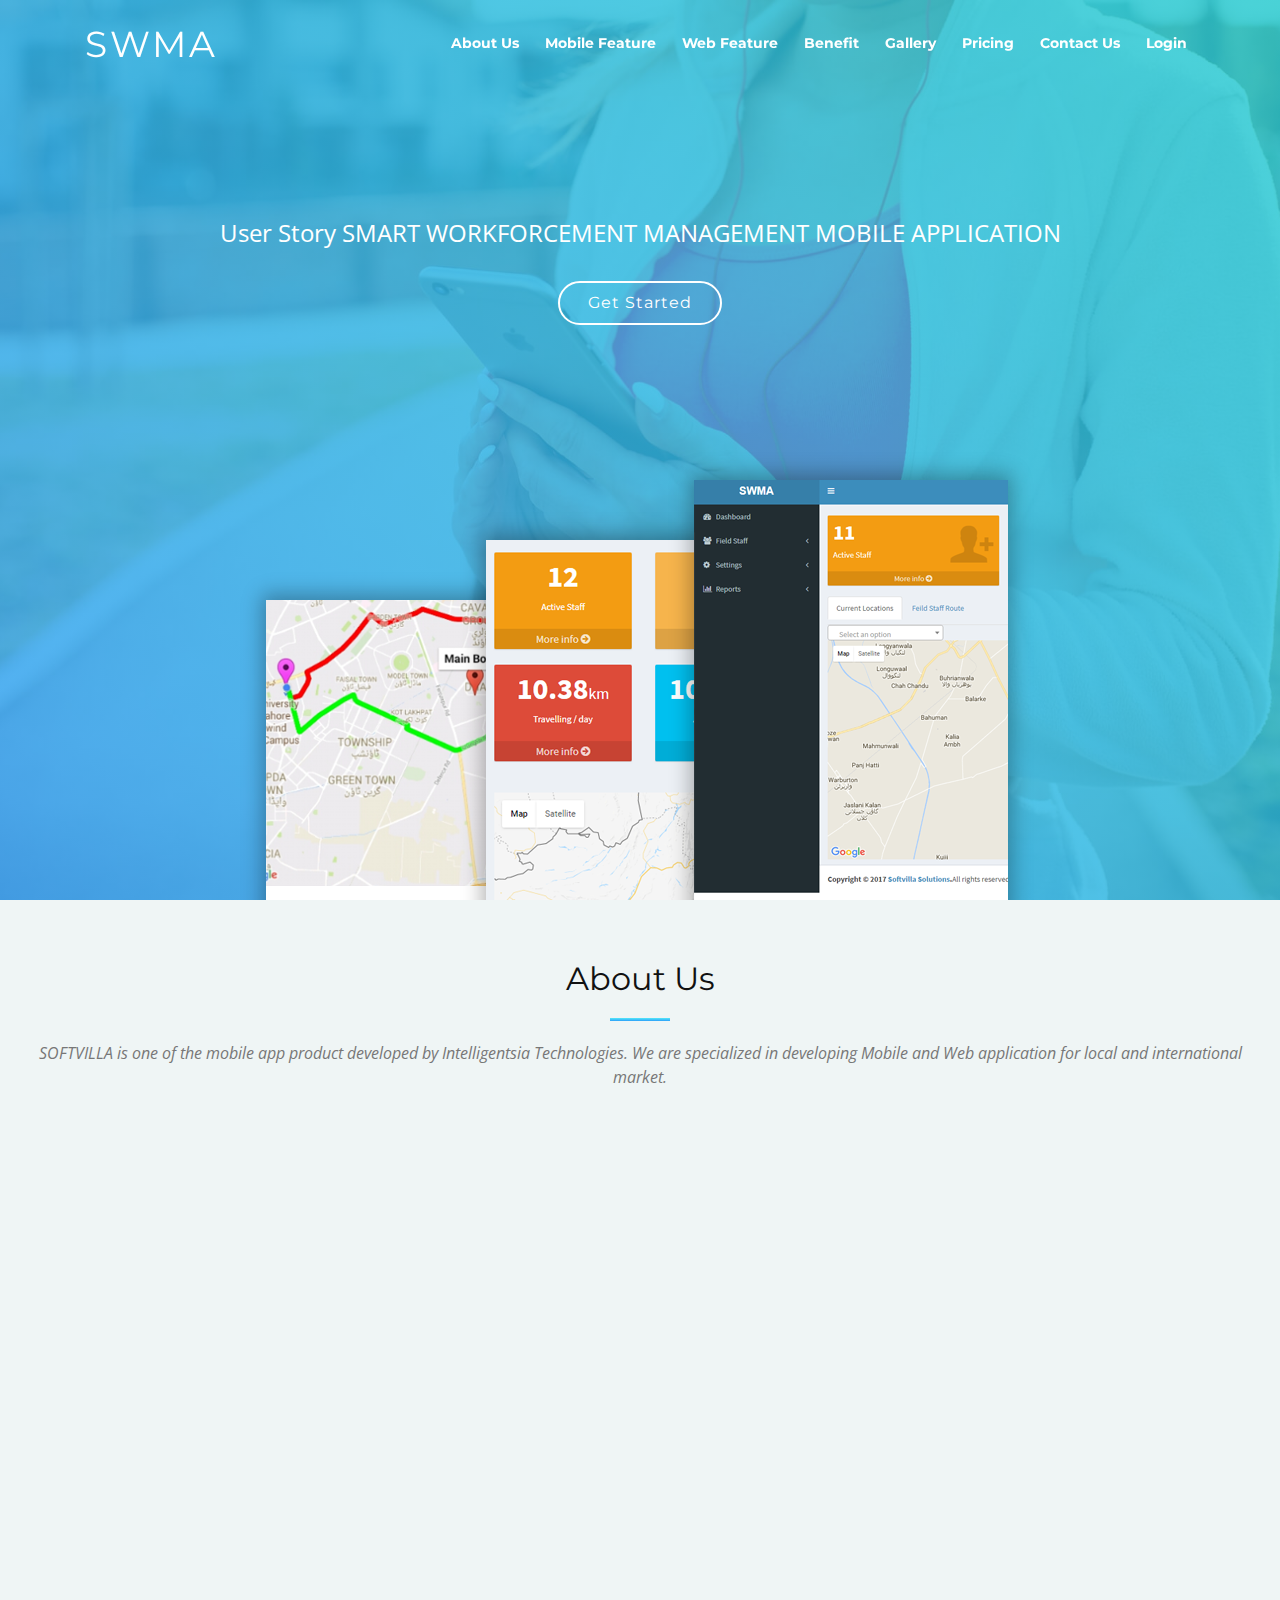
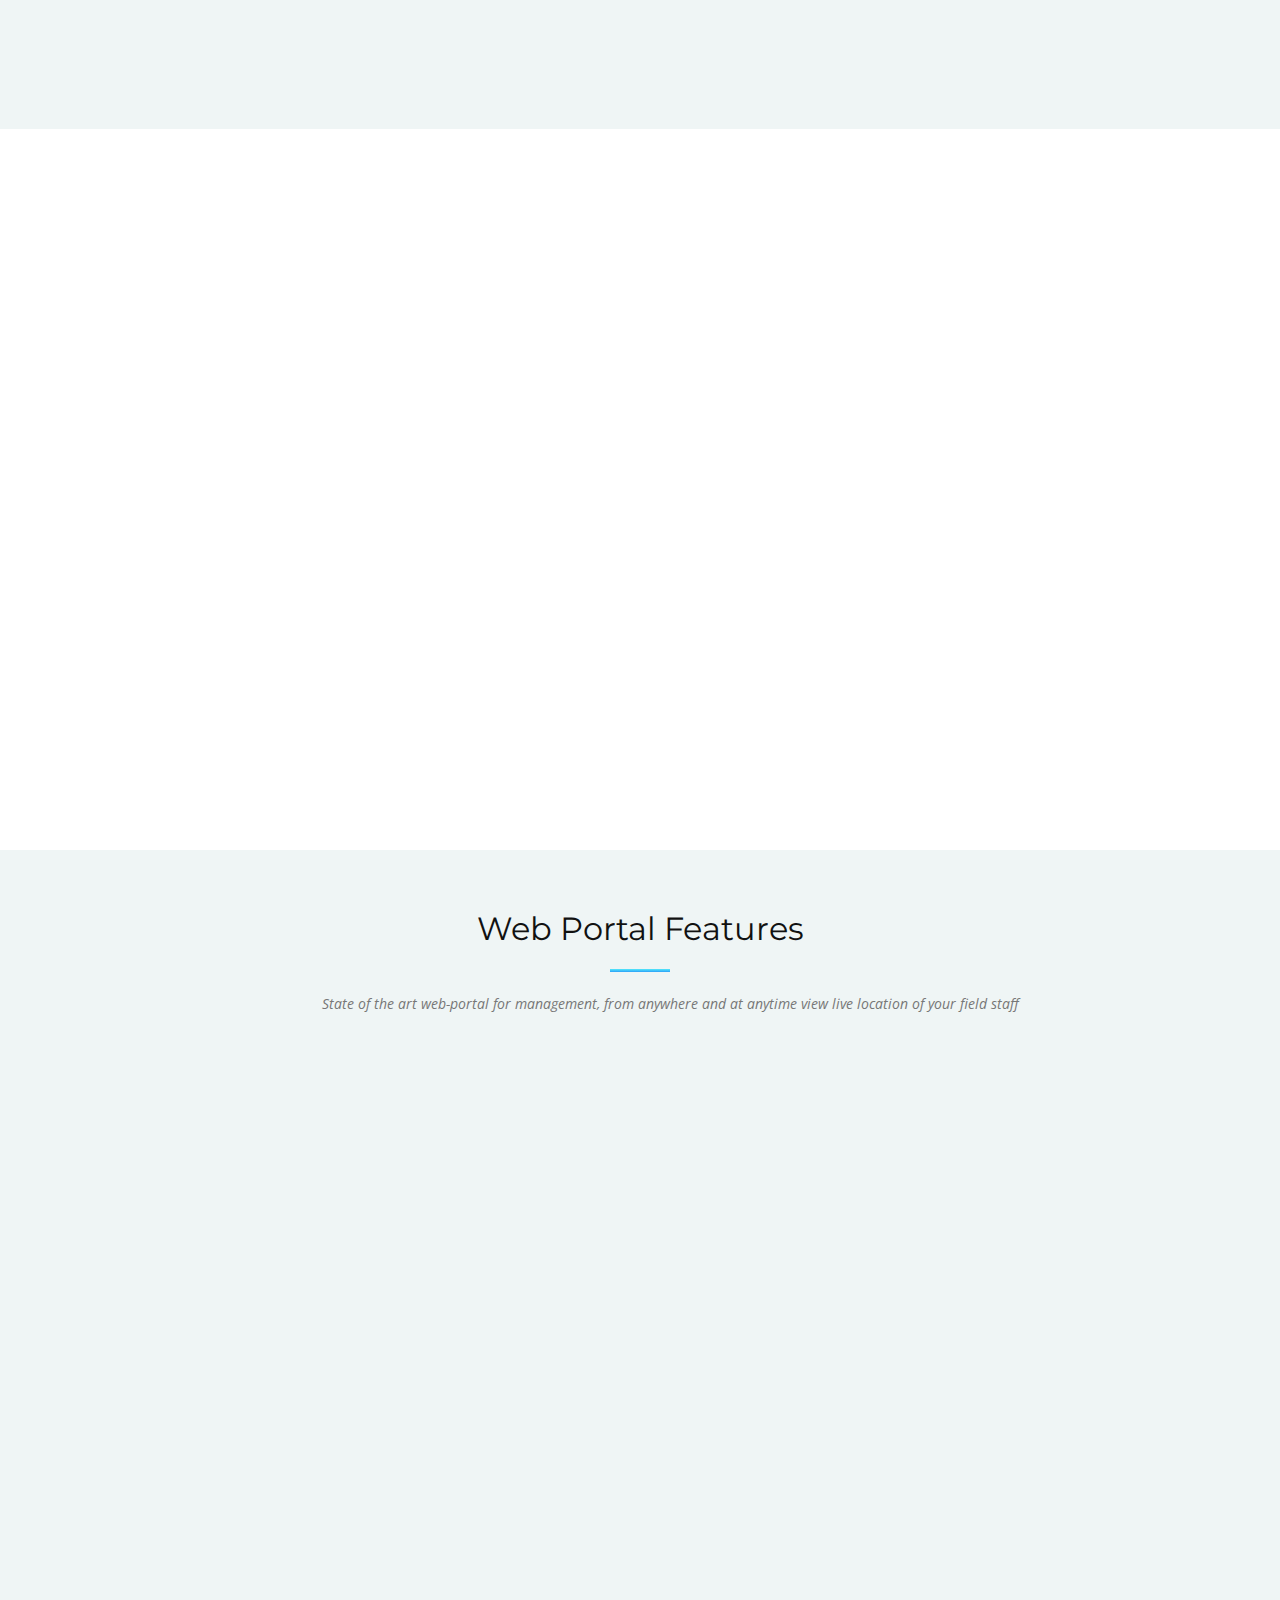
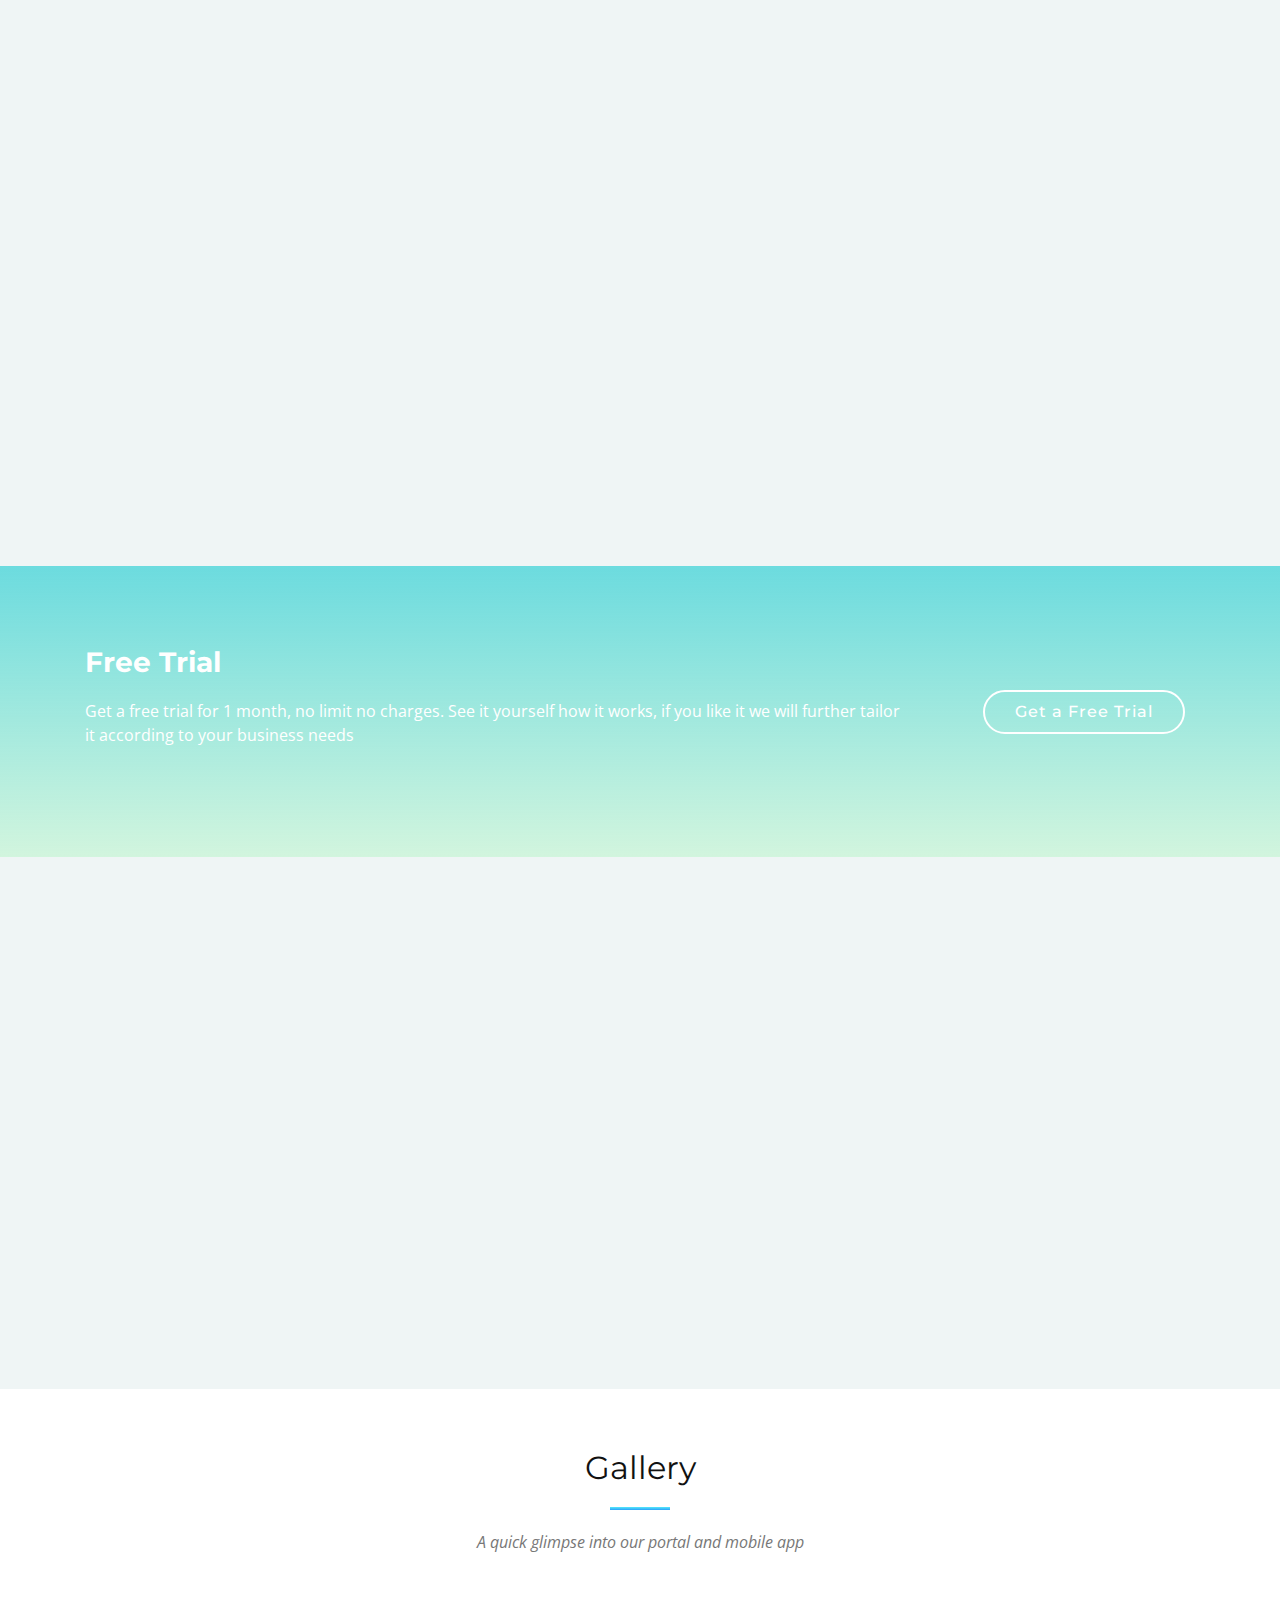
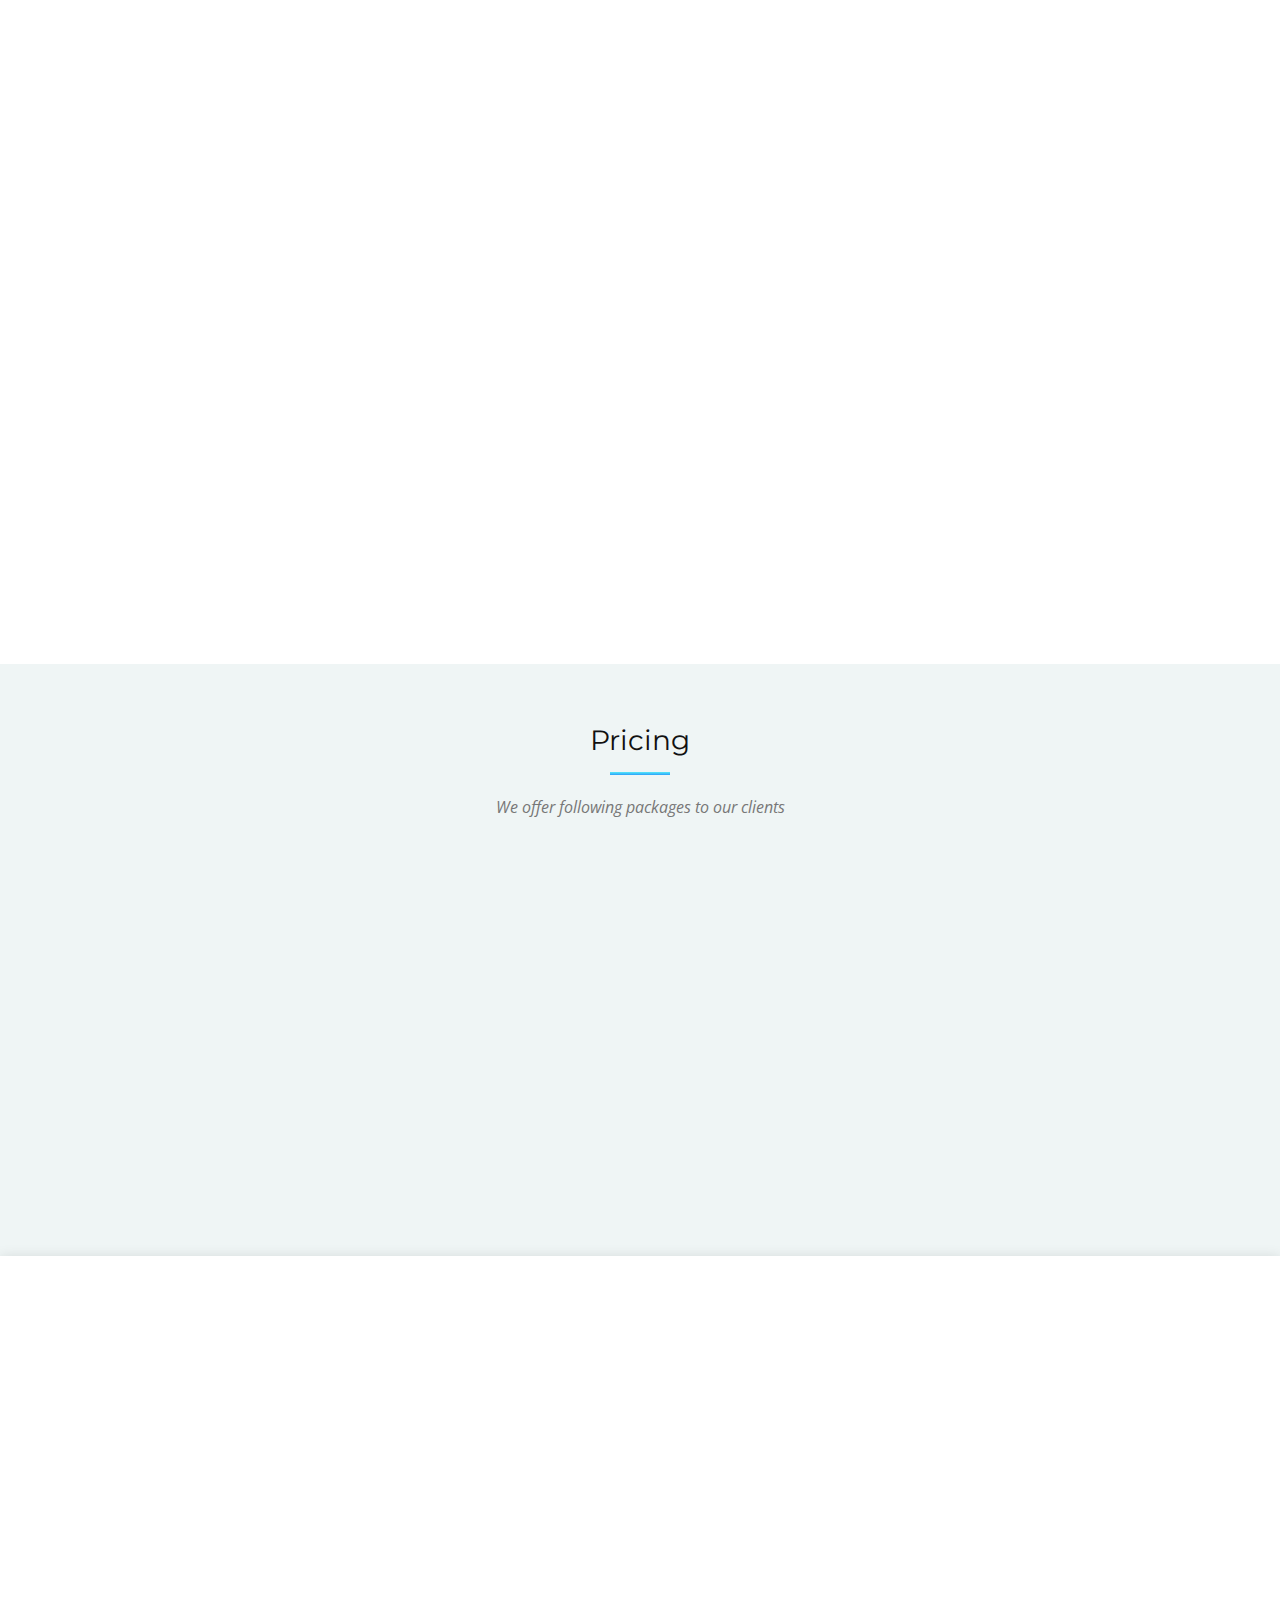
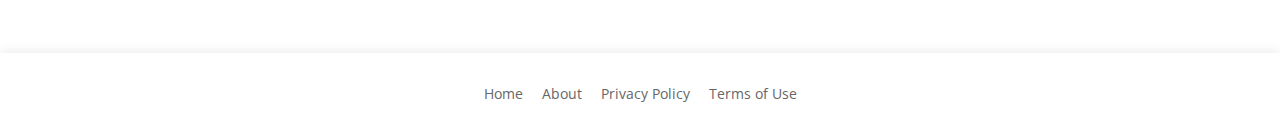
==== commit d07c0211: "f2 com" ====
--- a/index.html
+++ b/index.html
@@ -101,7 +101,7 @@
           <span class="section-divider"></span>
           <p class="section-description">
             
-Softvilla is one of the mobile app product developed by Intelligentsia Technologies. We are specialized in developing Mobile and Web application for local and international market.</p>
+SOFTVILLA is one of the mobile app product developed by Intelligentsia Technologies. We are specialized in developing Mobile and Web application for local and international market.</p>
         </div>
 
         <div class="row">
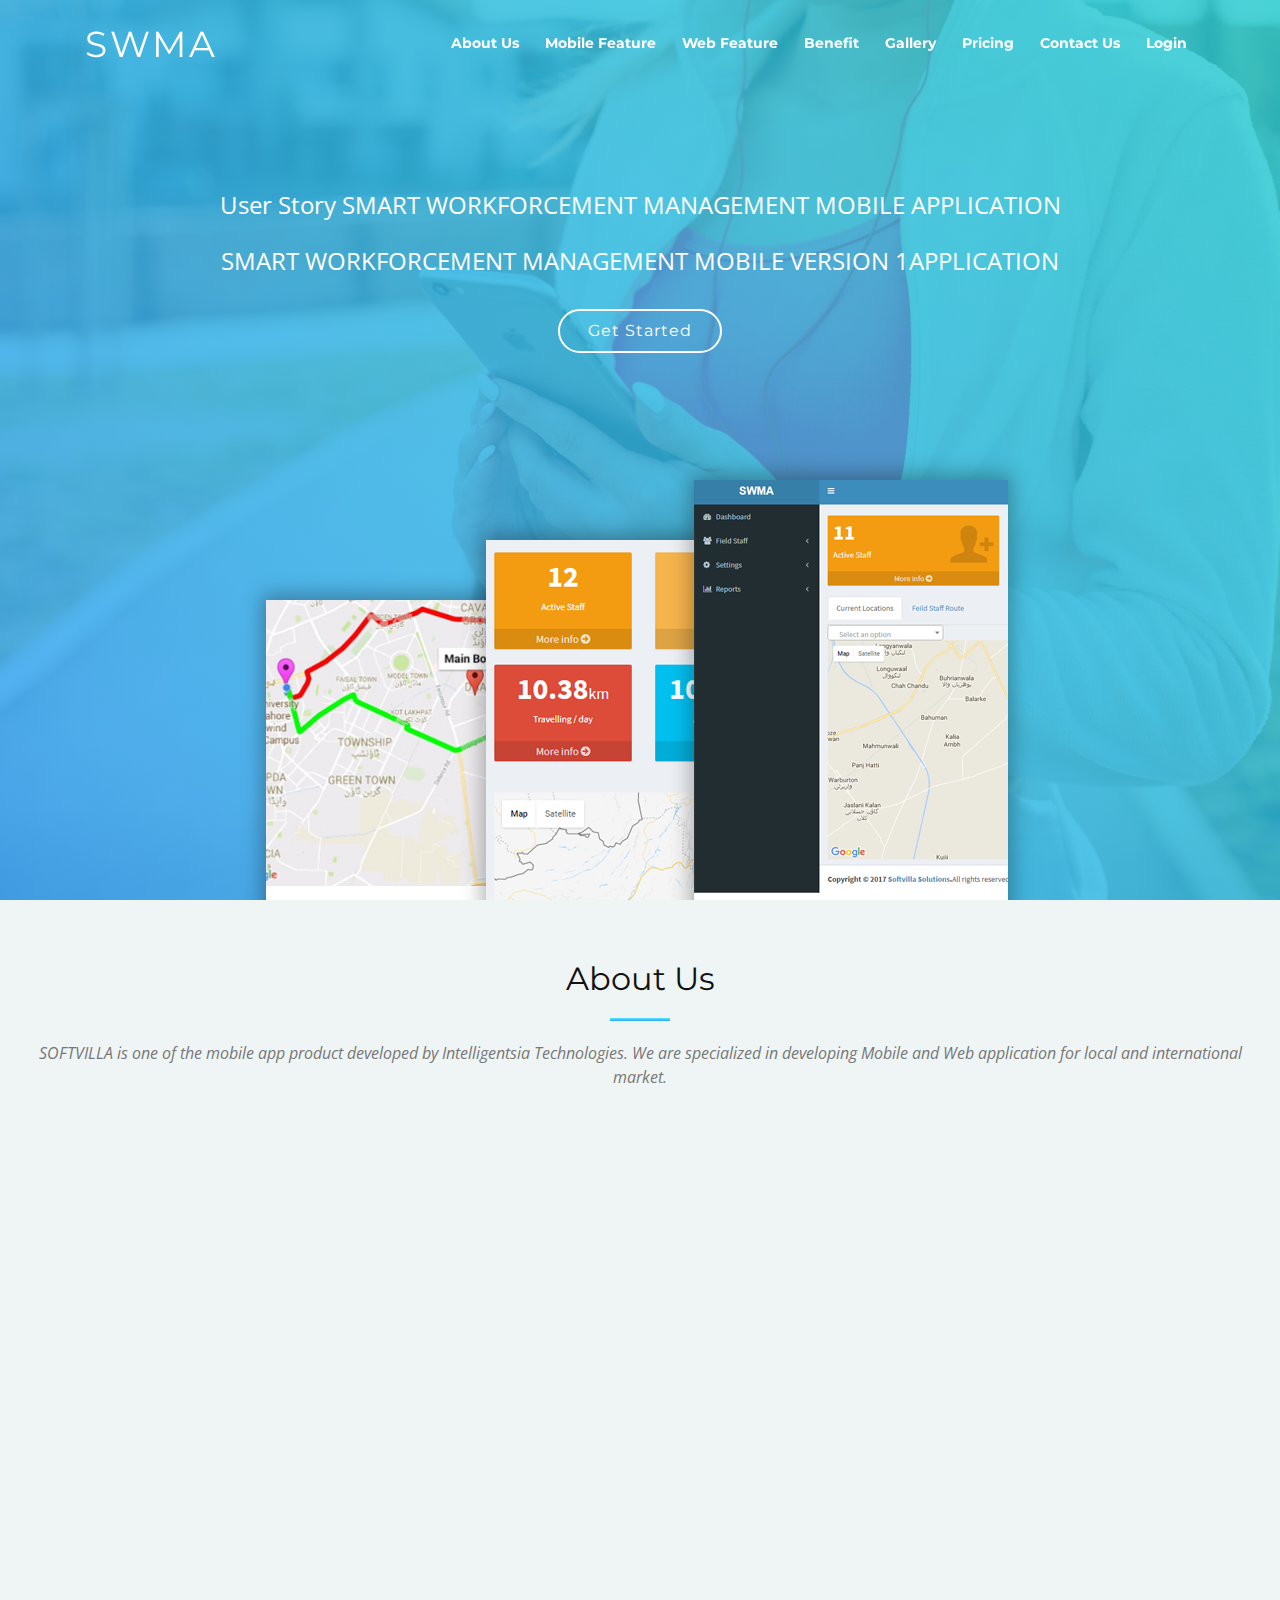
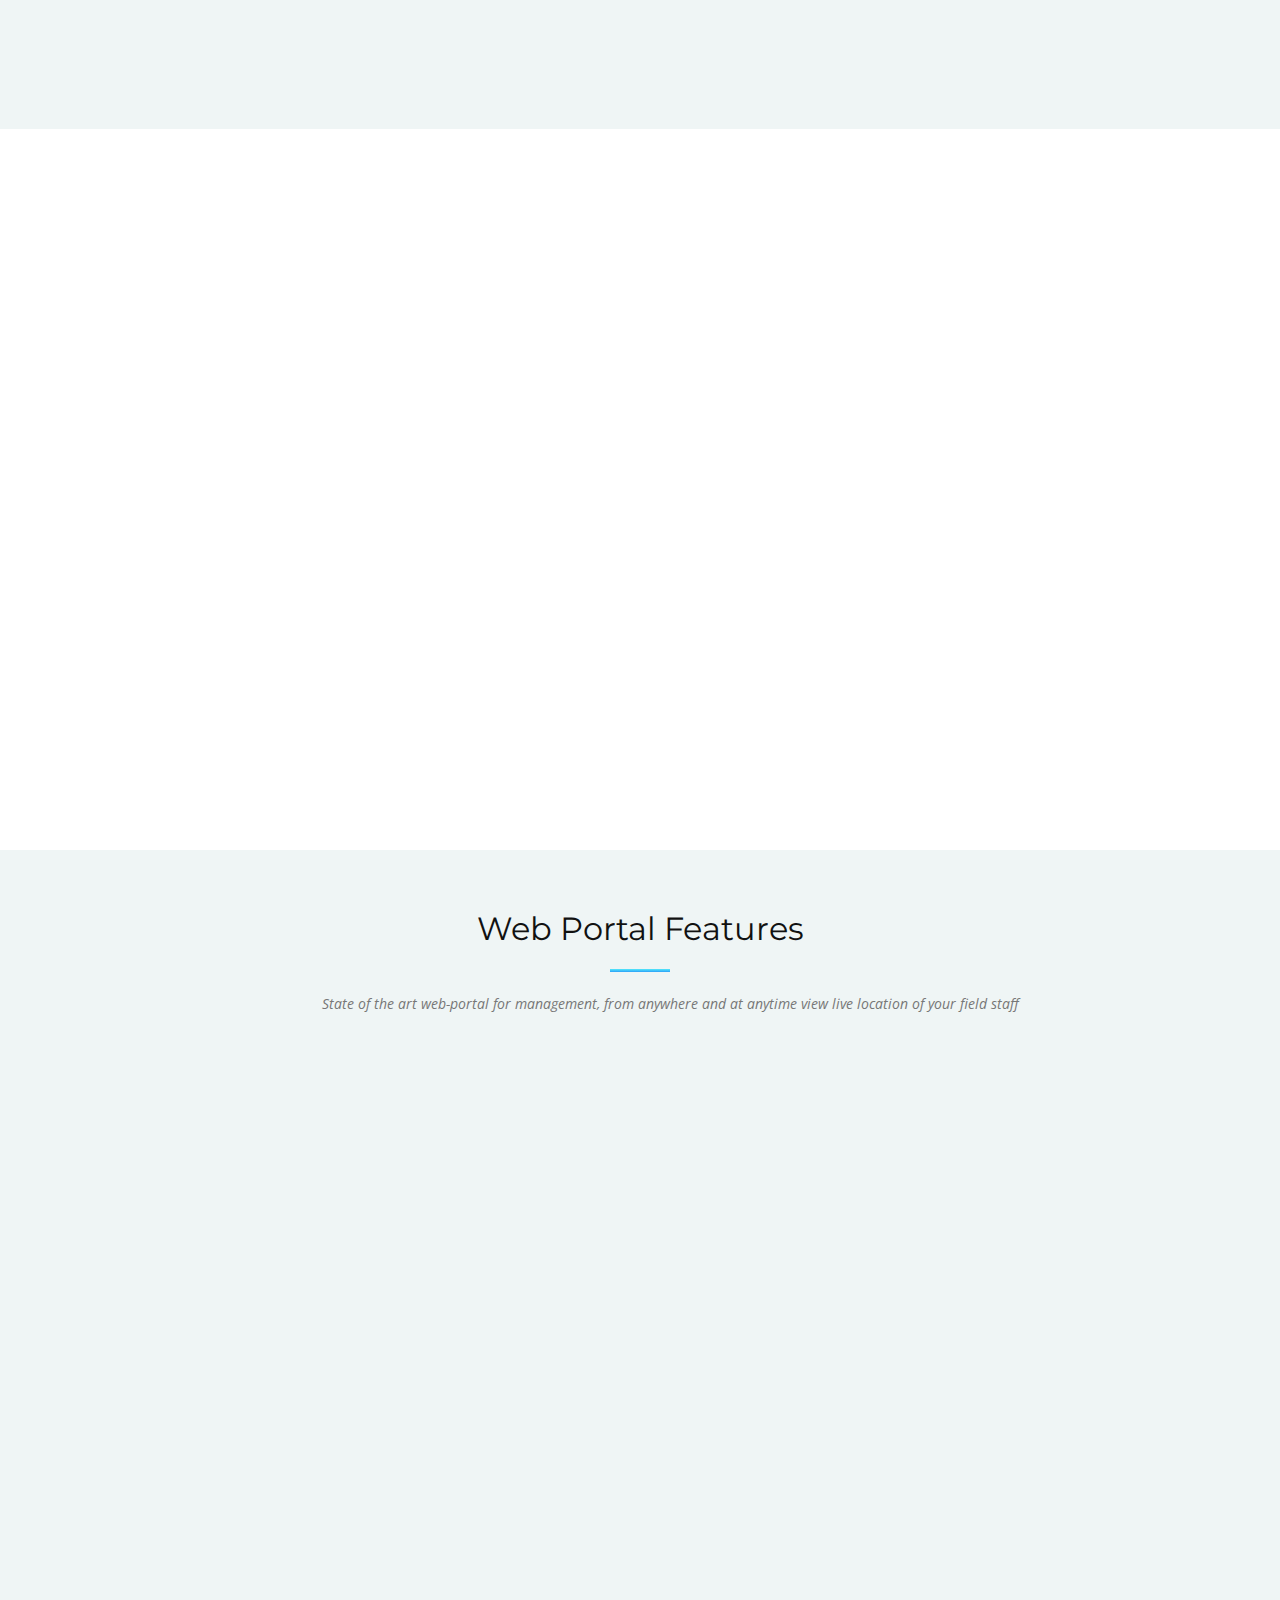
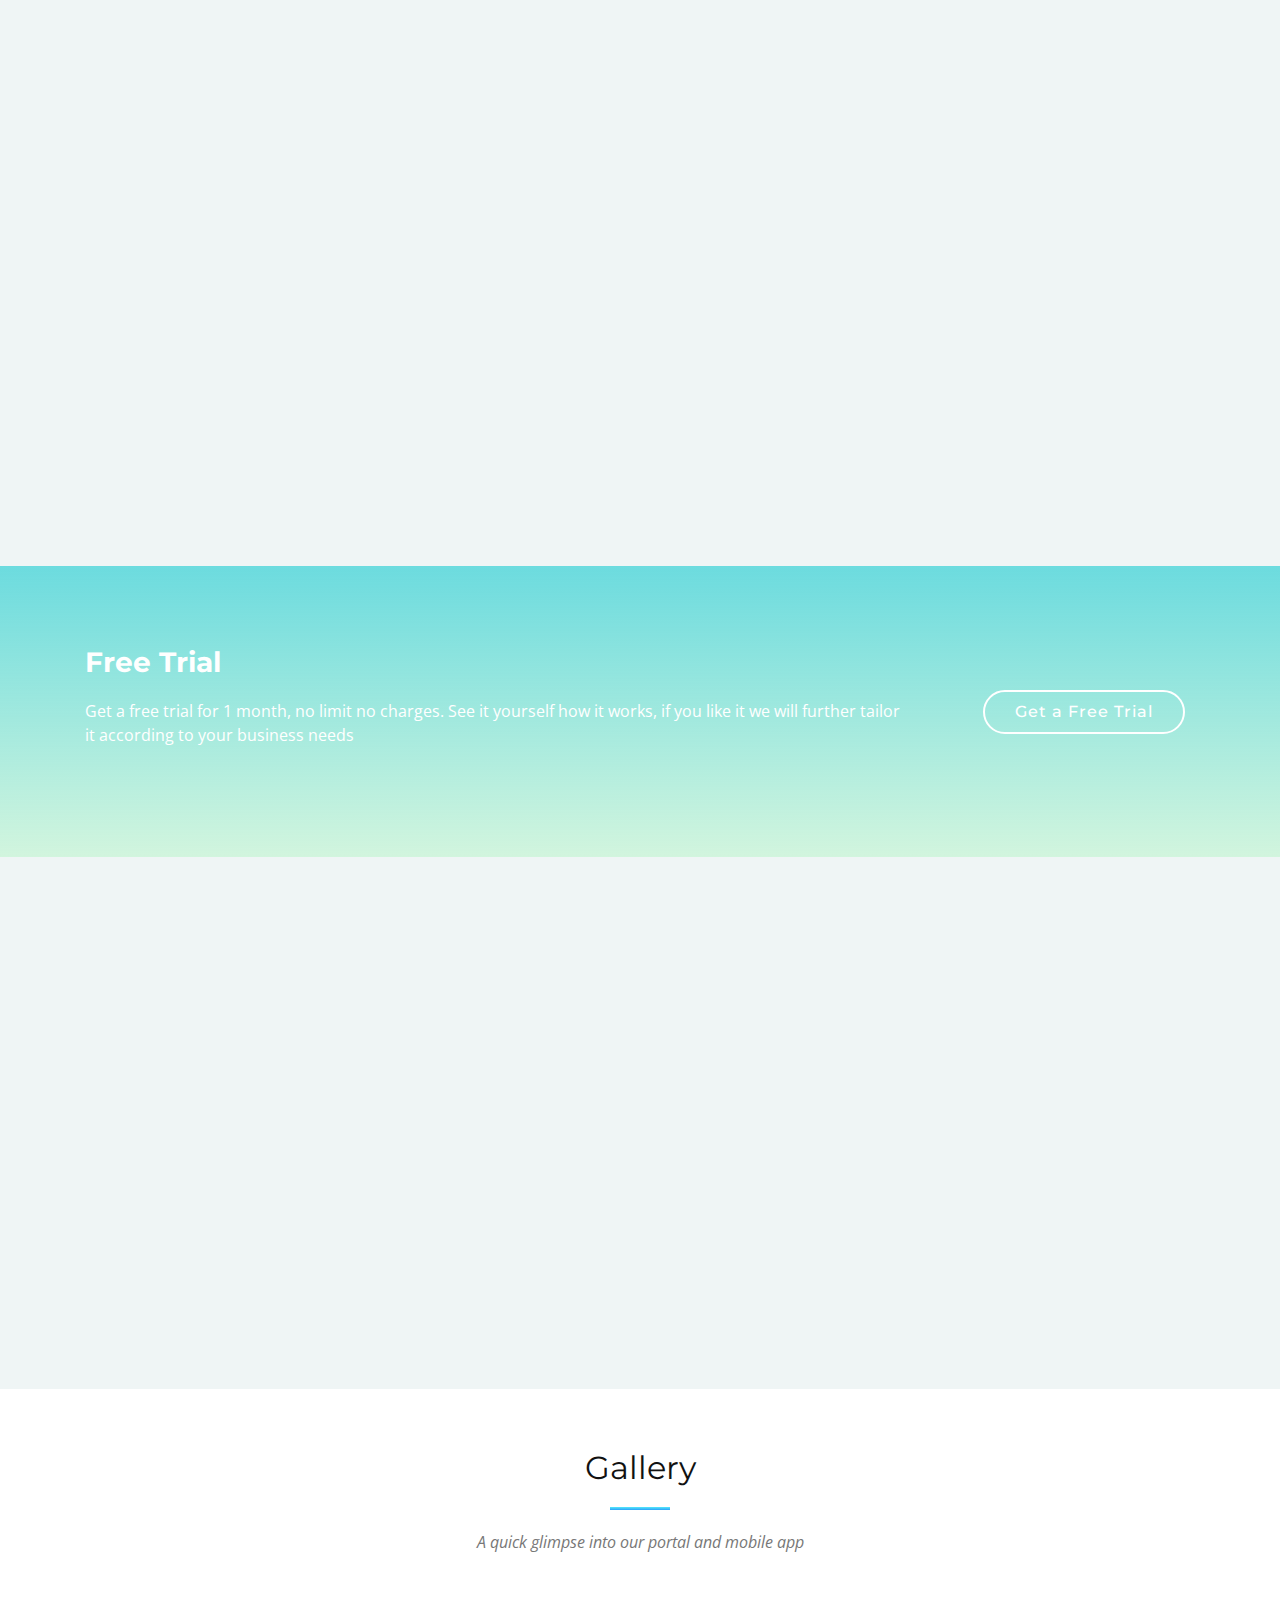
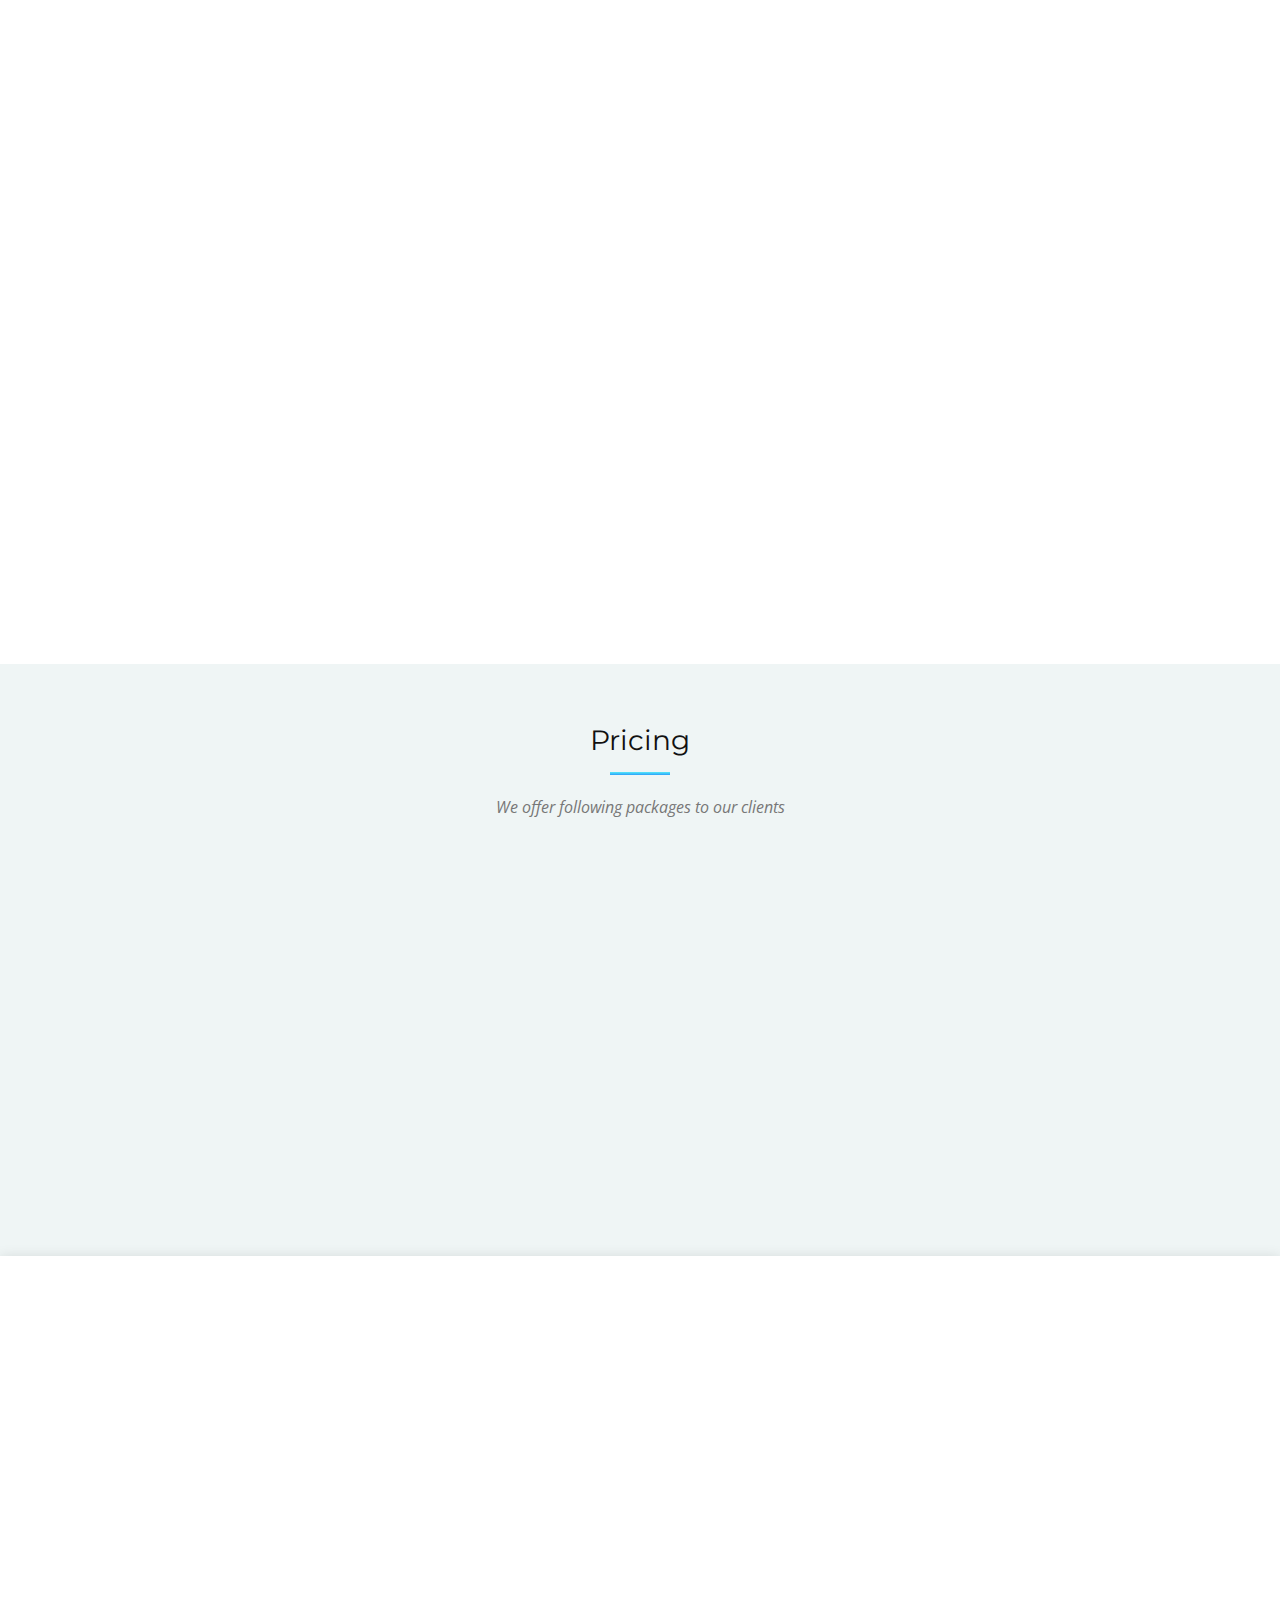
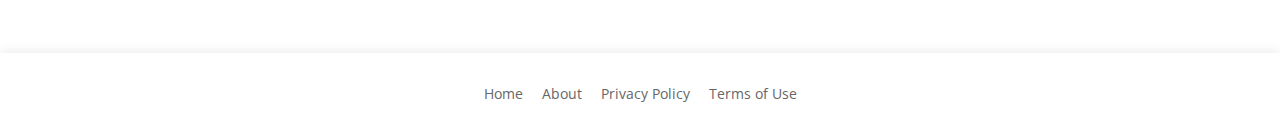
==== commit 5406bf81: "Merge branch 'master' into story1/s1" ====
--- a/index.html
+++ b/index.html
@@ -64,7 +64,17 @@
 
     <div class="intro-text">
       <h2><strong></strong></h2>
+
       <p>User Story SMART WORKFORCEMENT MANAGEMENT MOBILE APPLICATION</p>
+
+
+
+     
+
+     
+
+      <p>SMART WORKFORCEMENT MANAGEMENT MOBILE VERSION 1APPLICATION</p>
+
       <div class="d-flex">
       <a href="https://softvilla.com.pk/connect.html" class="btn-get-started scrollto">Get Started</a>
       
@@ -122,7 +132,7 @@
             </ul>
 
             <p>
-              Business owners and Managers can view live order lists, field staff live location via Management Web Portal.</p>
+              BBusiness owners and Managers can view live order lists, field staff live location via Management Web Portal.</p>
               <p>Who Need This? A valid question from you and answer is, any business with a field staff team for sales orders or distribution etc and many more.
 
             </p>
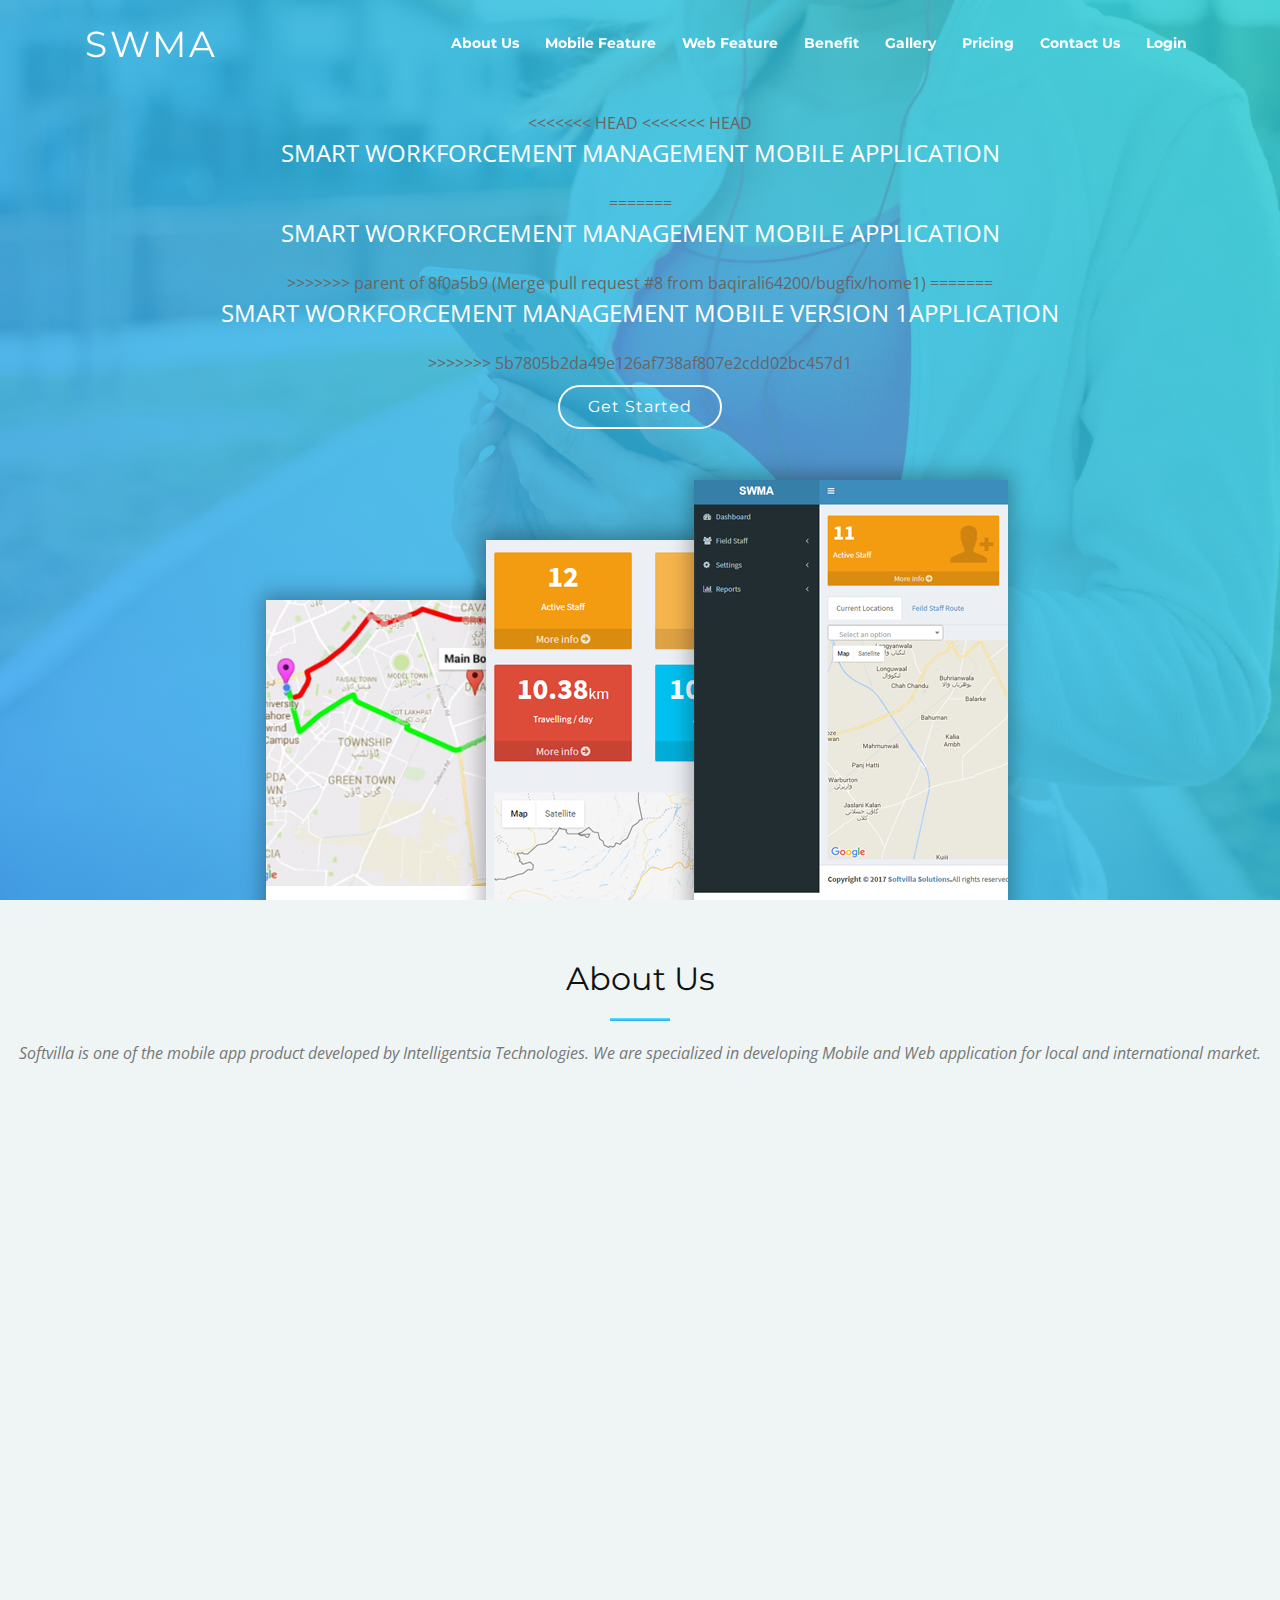
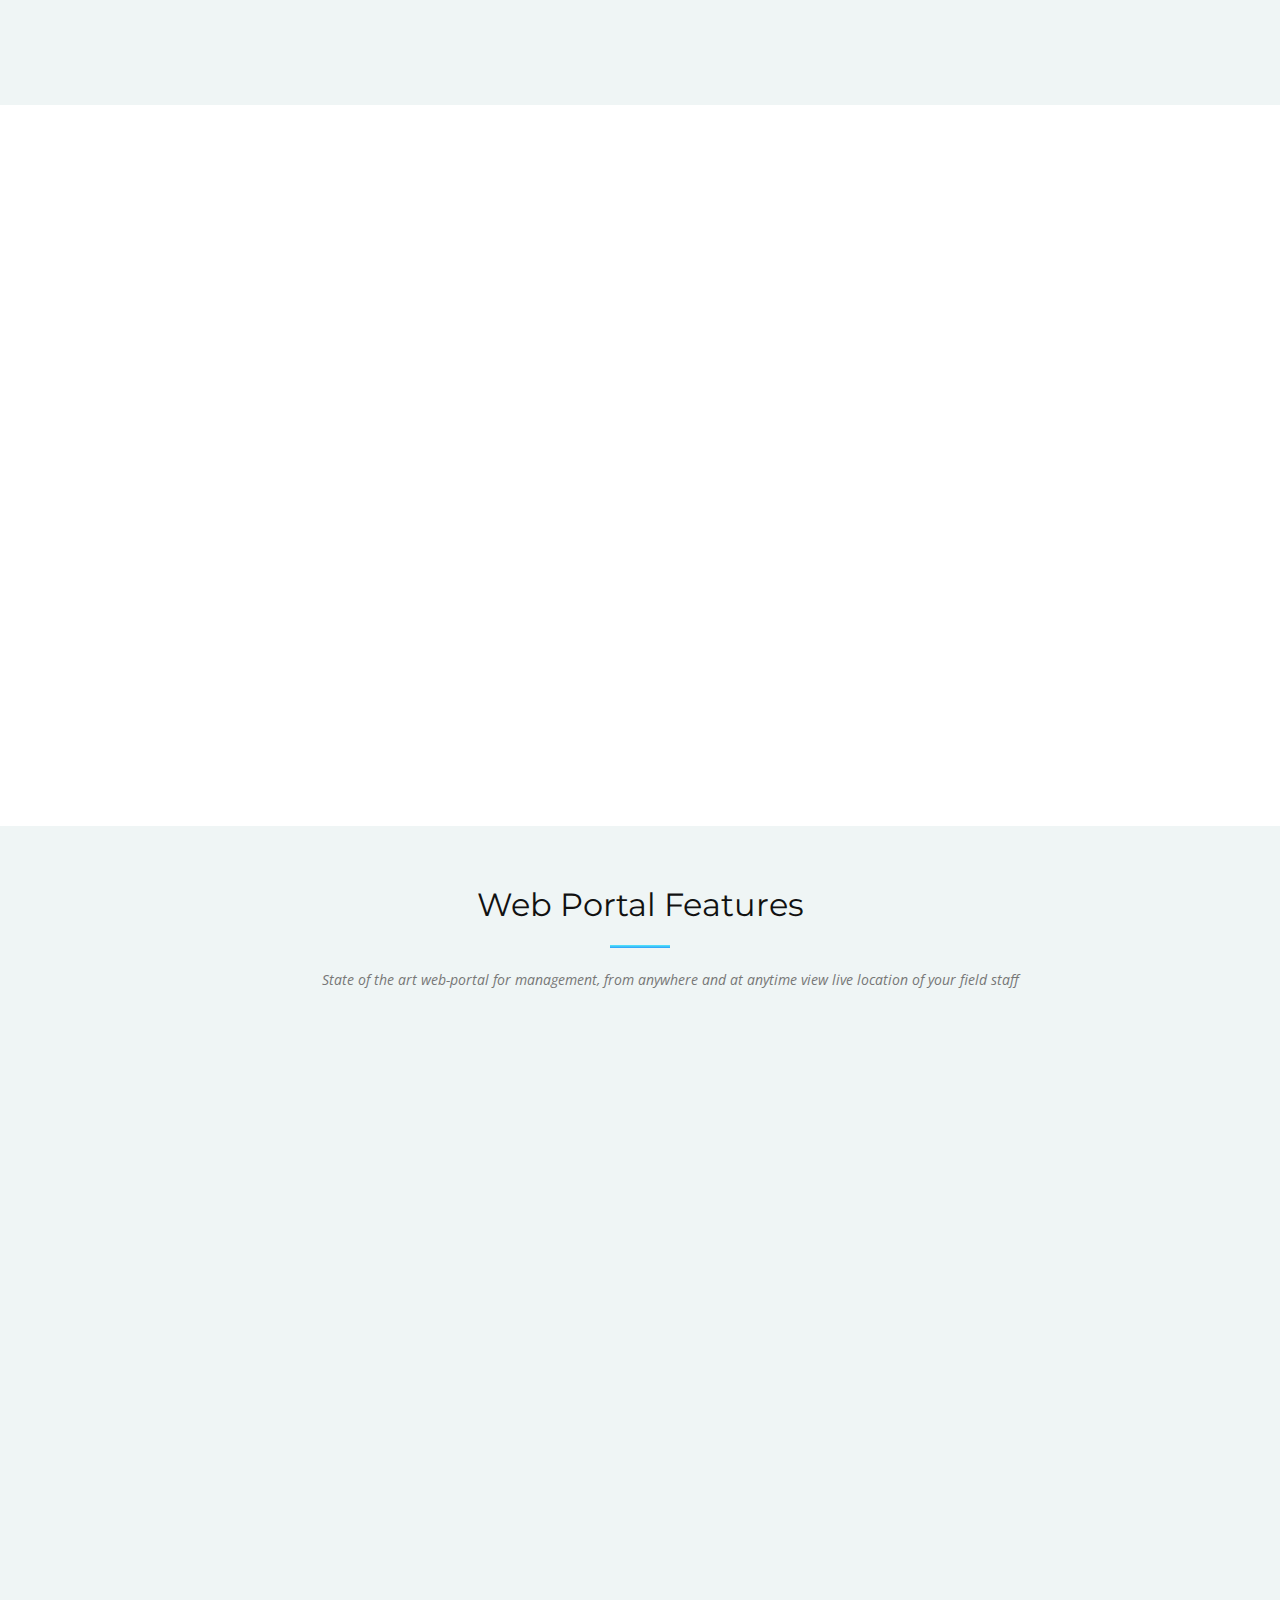
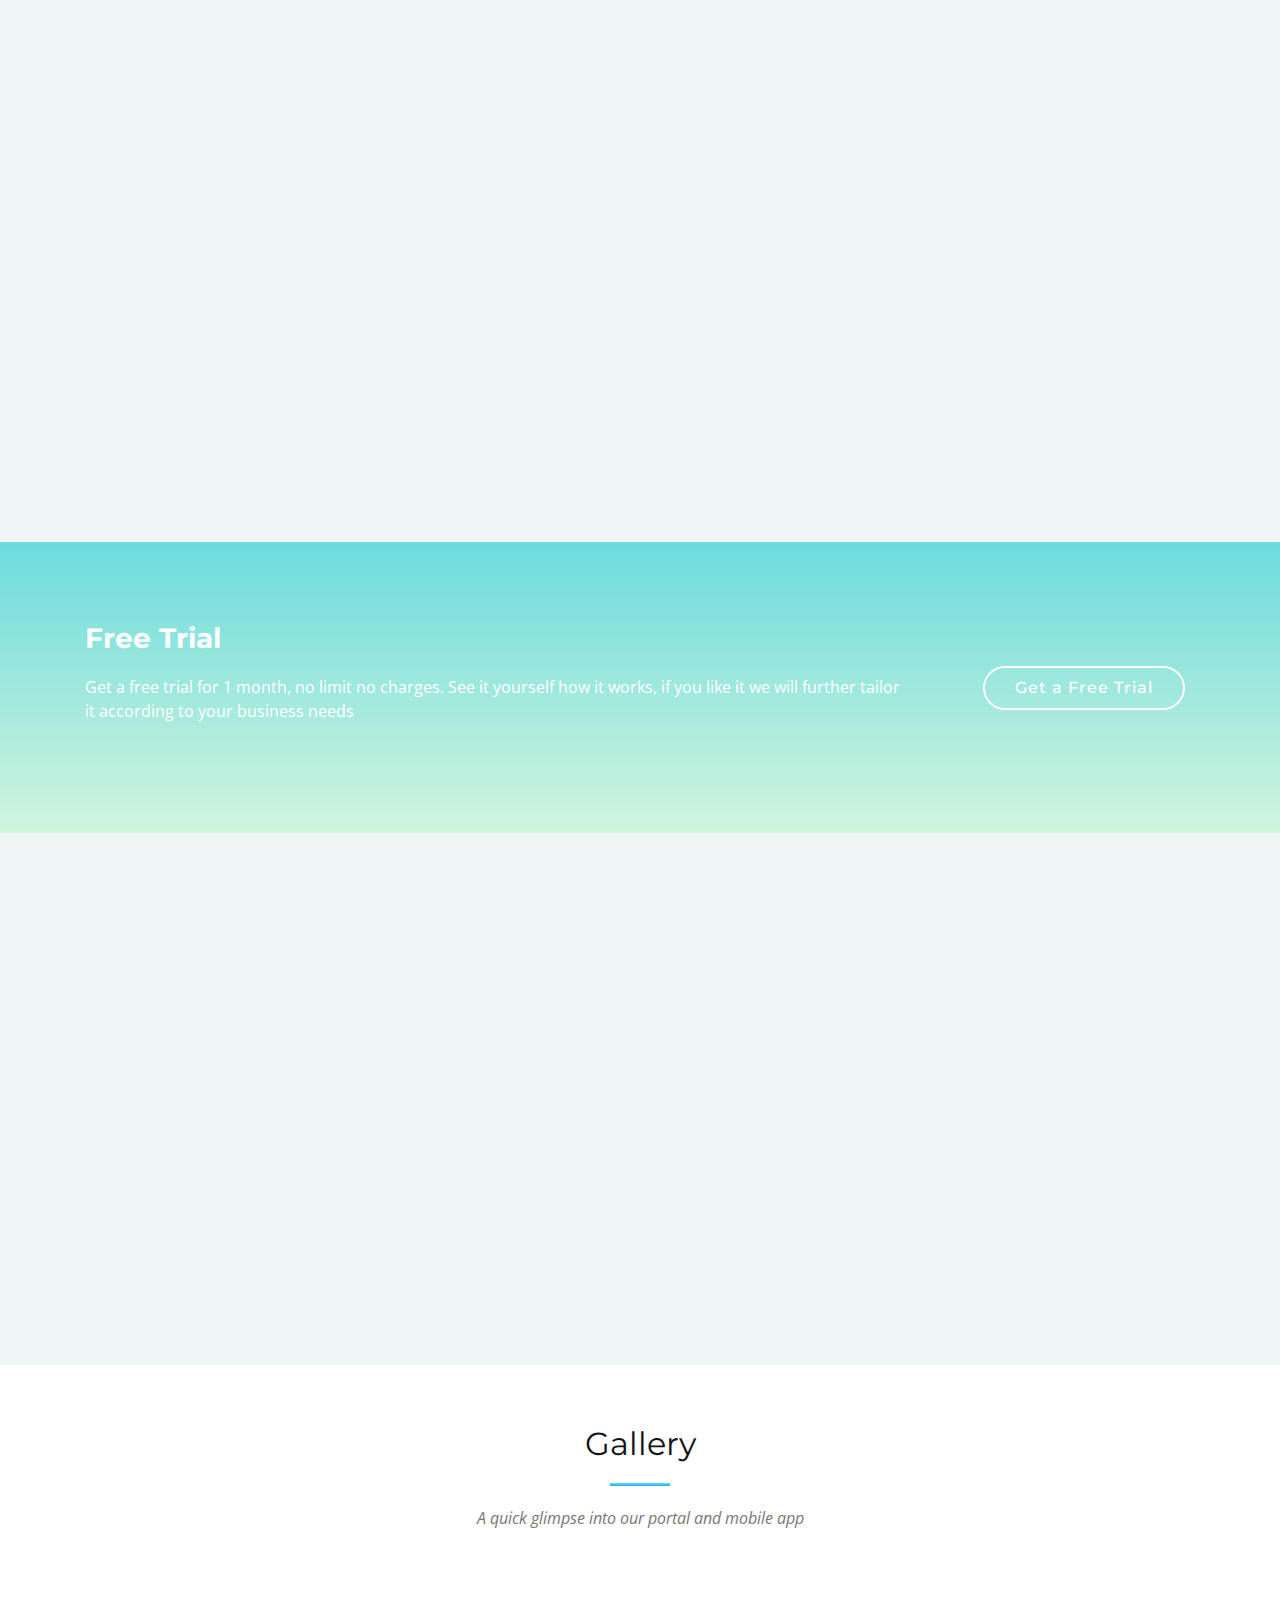
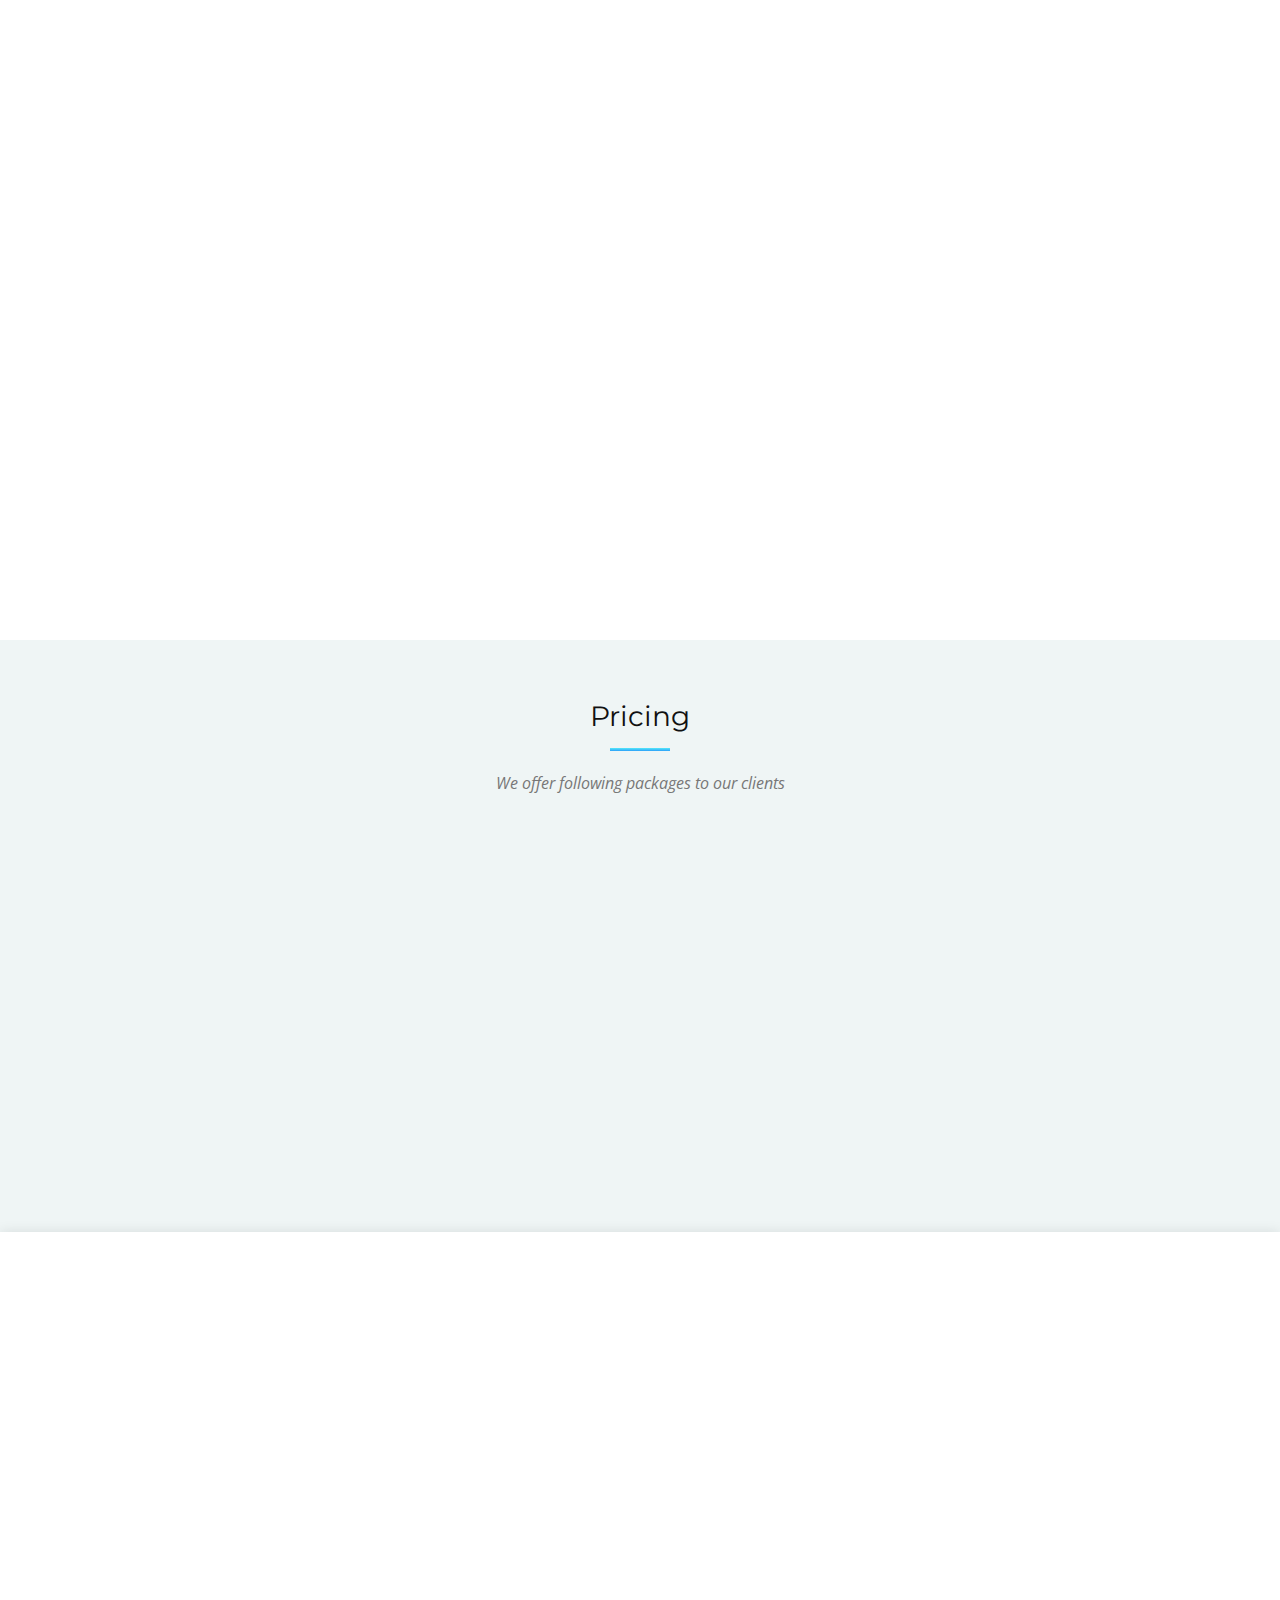
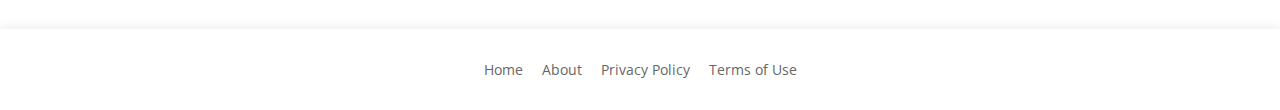
==== commit f2d22310: "Revert "Story1/s1"" ====
--- a/index.html
+++ b/index.html
@@ -64,20 +64,17 @@
 
     <div class="intro-text">
       <h2><strong></strong></h2>
-
-      <p>User Story SMART WORKFORCEMENT MANAGEMENT MOBILE APPLICATION</p>
-
-
-
-     
-
-     
-
+<<<<<<< HEAD
+<<<<<<< HEAD
+      <p>SMART WORKFORCEMENT MANAGEMENT MOBILE APPLICATION</p>
+=======
+      <p>SMART WORKFORCEMENT MANAGEMENT MOBILE APPLICATION</p>
+>>>>>>> parent of 8f0a5b9 (Merge pull request #8 from baqirali64200/bugfix/home1)
+=======
       <p>SMART WORKFORCEMENT MANAGEMENT MOBILE VERSION 1APPLICATION</p>
-
+>>>>>>> 5b7805b2da49e126af738af807e2cdd02bc457d1
       <div class="d-flex">
       <a href="https://softvilla.com.pk/connect.html" class="btn-get-started scrollto">Get Started</a>
-      
      <!-- <a href="apk/apk-demo-08112018.apk" class="btn-get-started scrollto">Free Demo</a> -->
       </div>
     </div>
@@ -111,7 +108,7 @@
           <span class="section-divider"></span>
           <p class="section-description">
             
-SOFTVILLA is one of the mobile app product developed by Intelligentsia Technologies. We are specialized in developing Mobile and Web application for local and international market.</p>
+Softvilla is one of the mobile app product developed by Intelligentsia Technologies. We are specialized in developing Mobile and Web application for local and international market.</p>
         </div>
 
         <div class="row">
@@ -132,7 +129,7 @@
             </ul>
 
             <p>
-              BBusiness owners and Managers can view live order lists, field staff live location via Management Web Portal.</p>
+              Business owners and Managers can view live order lists, field staff live location via Management Web Portal.</p>
               <p>Who Need This? A valid question from you and answer is, any business with a field staff team for sales orders or distribution etc and many more.
 
             </p>
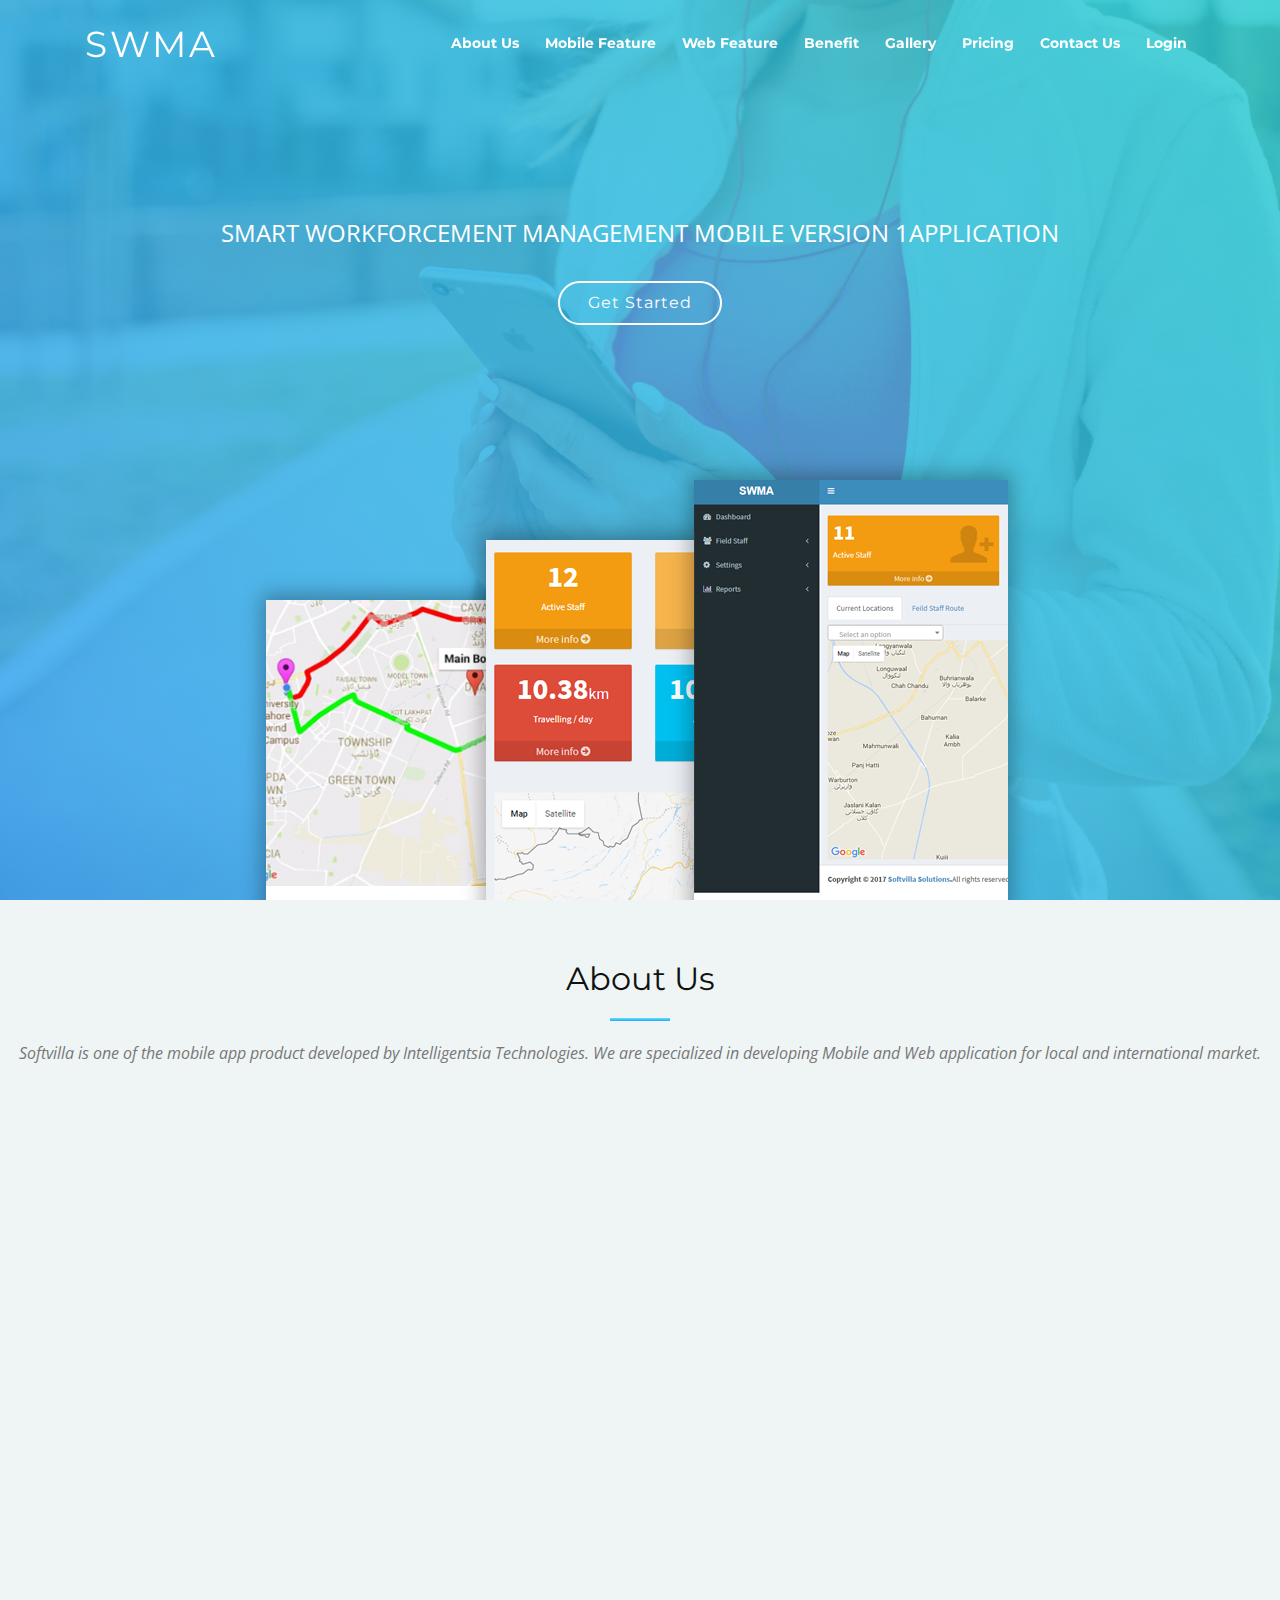
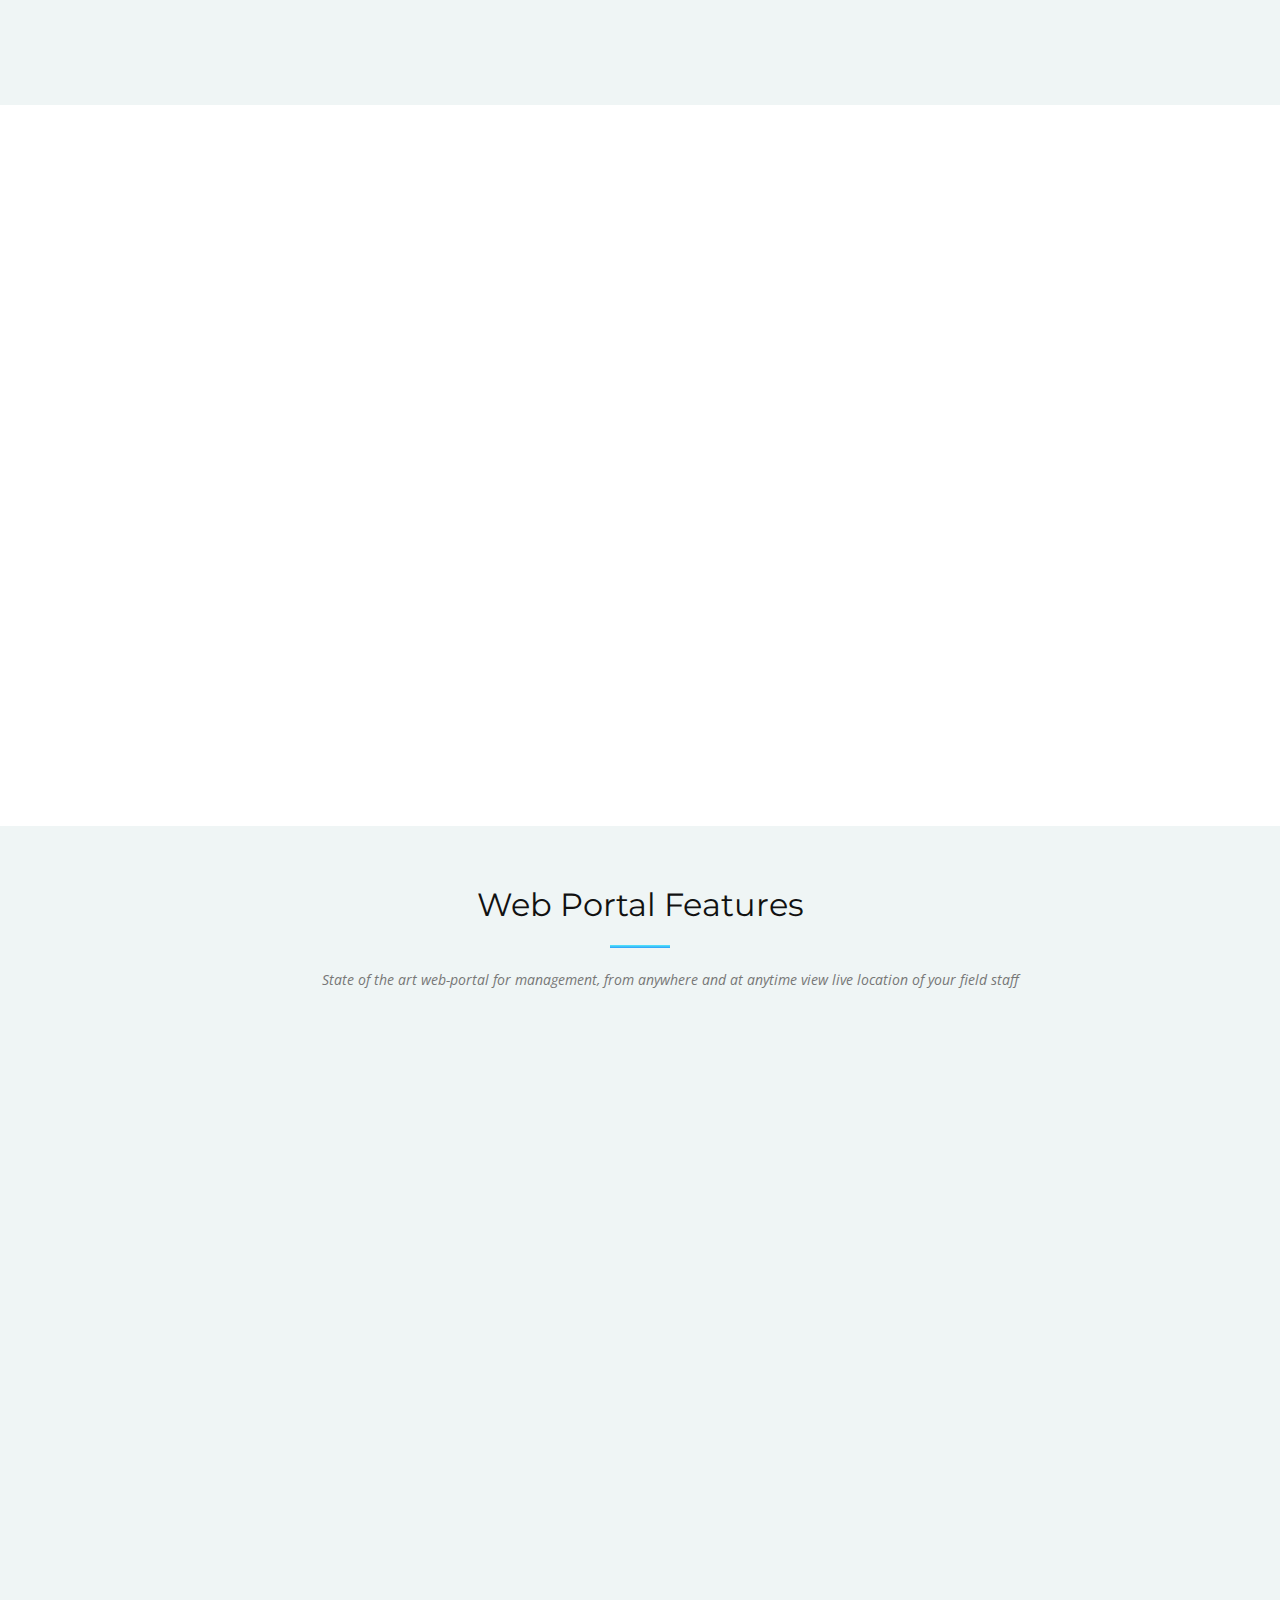
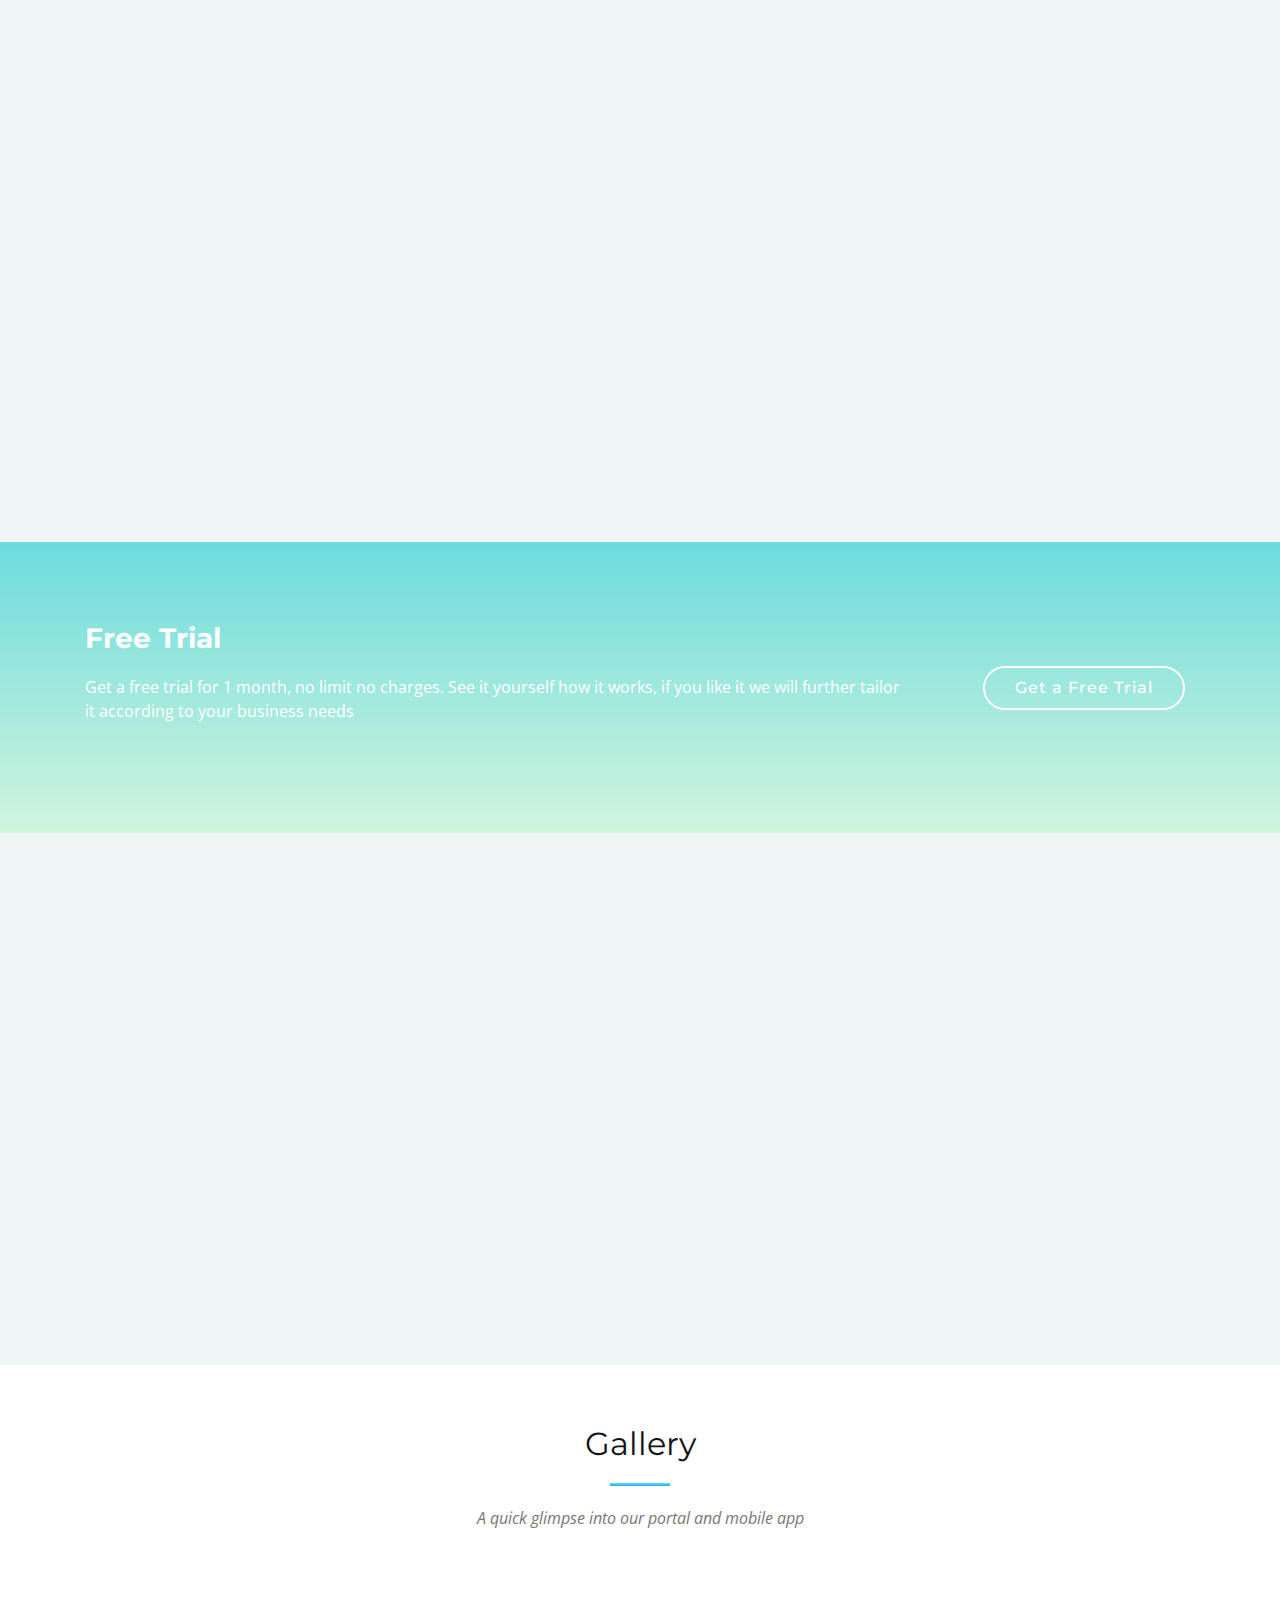
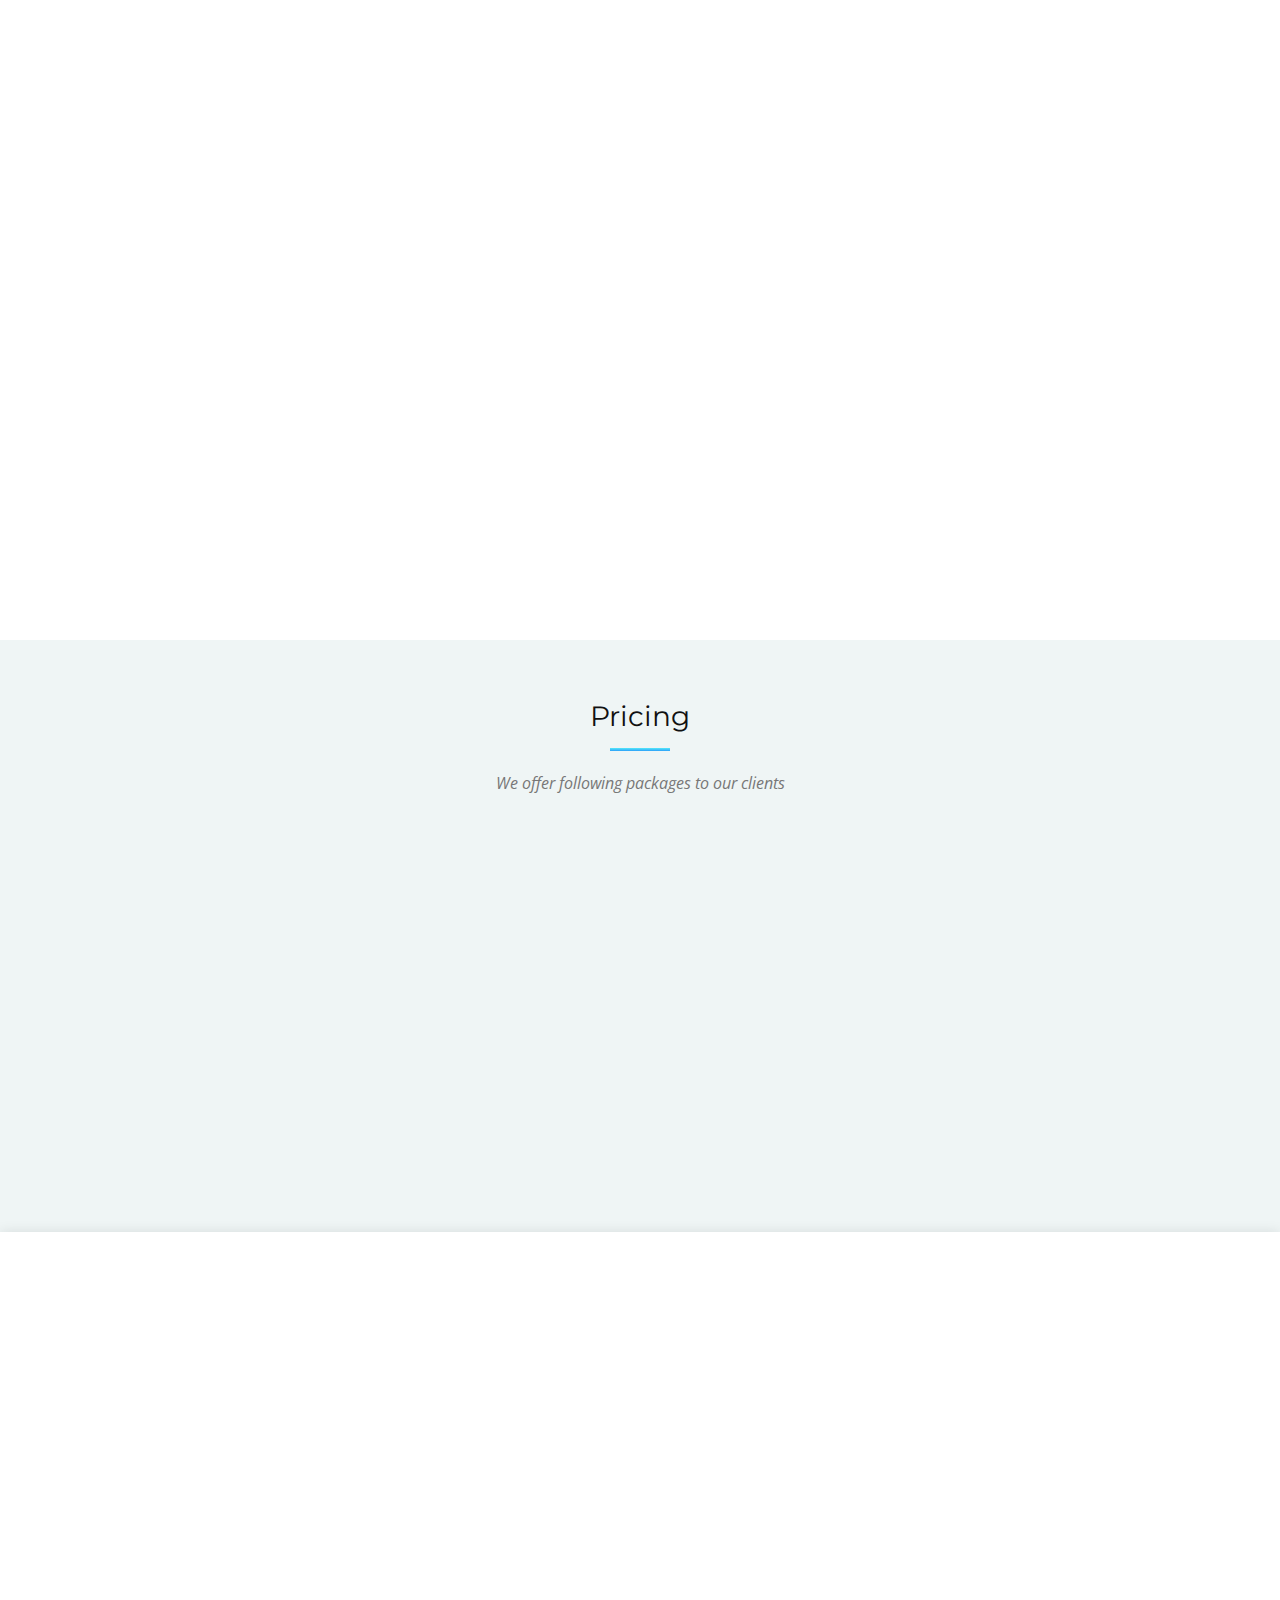
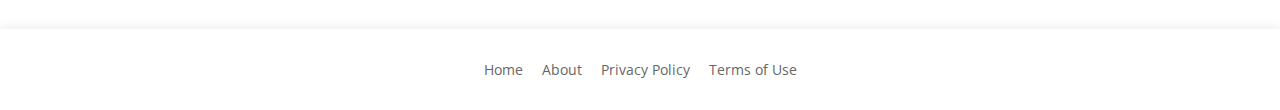
==== commit 1ccdd771: "Revert "Bugfix/home2"" ====
--- a/index.html
+++ b/index.html
@@ -64,15 +64,7 @@
 
     <div class="intro-text">
       <h2><strong></strong></h2>
-<<<<<<< HEAD
-<<<<<<< HEAD
-      <p>SMART WORKFORCEMENT MANAGEMENT MOBILE APPLICATION</p>
-=======
-      <p>SMART WORKFORCEMENT MANAGEMENT MOBILE APPLICATION</p>
->>>>>>> parent of 8f0a5b9 (Merge pull request #8 from baqirali64200/bugfix/home1)
-=======
       <p>SMART WORKFORCEMENT MANAGEMENT MOBILE VERSION 1APPLICATION</p>
->>>>>>> 5b7805b2da49e126af738af807e2cdd02bc457d1
       <div class="d-flex">
       <a href="https://softvilla.com.pk/connect.html" class="btn-get-started scrollto">Get Started</a>
      <!-- <a href="apk/apk-demo-08112018.apk" class="btn-get-started scrollto">Free Demo</a> -->
